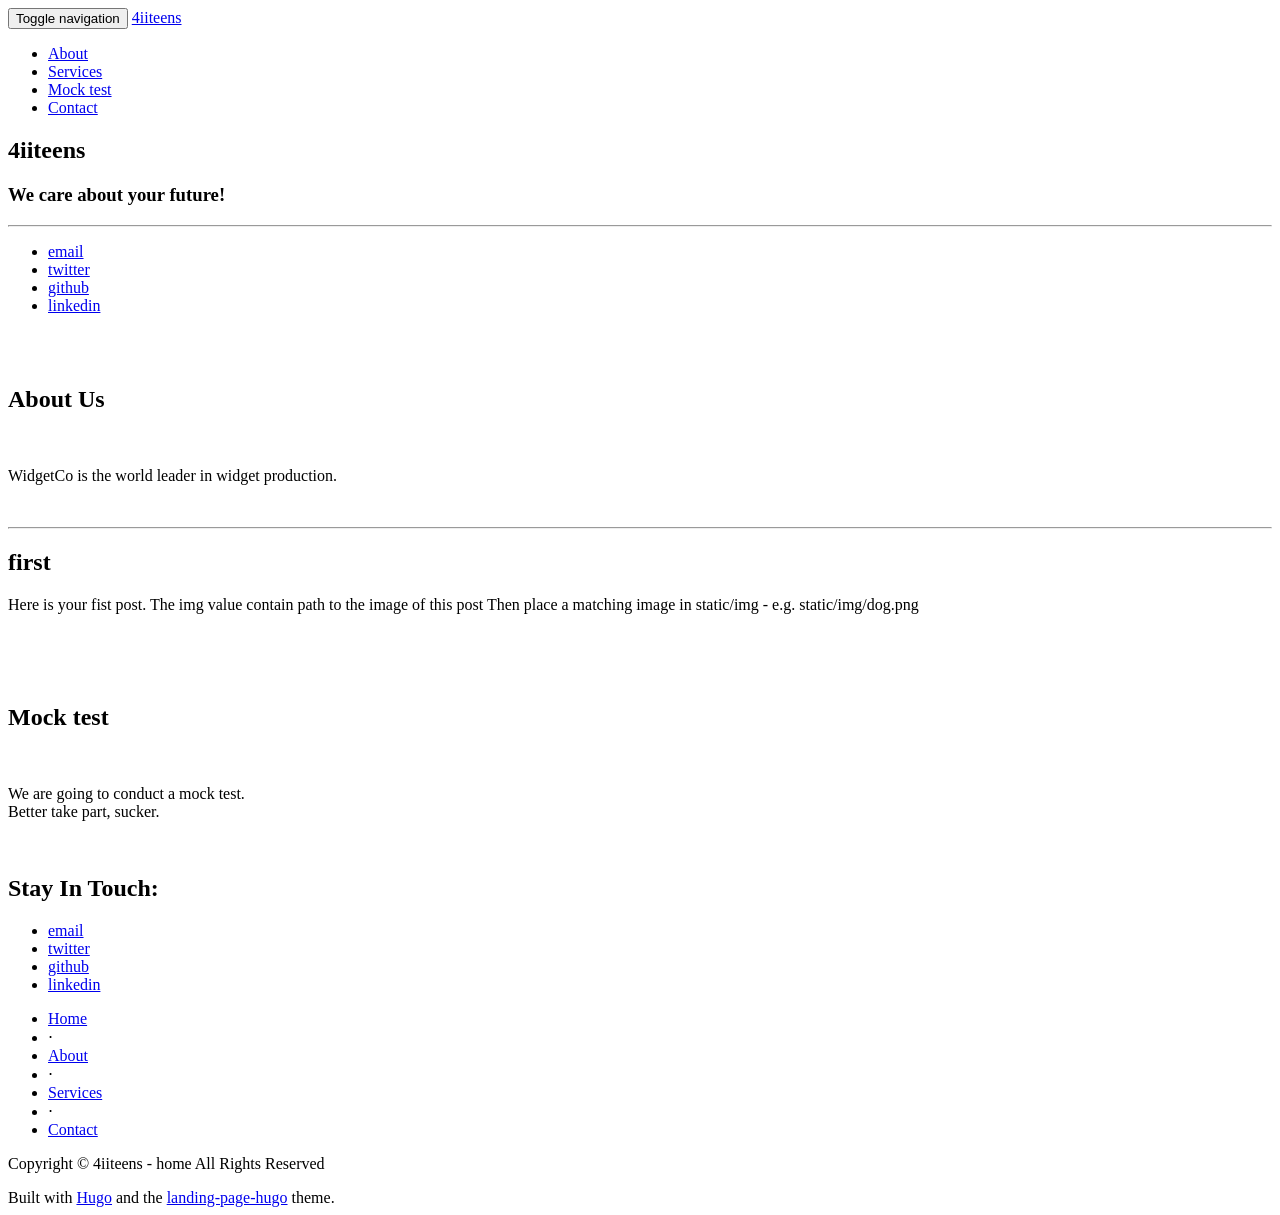
==== index.html @ ce8589b1 "first commit" ====
<!DOCTYPE html>
<html>
<head>
	<meta name="generator" content="Hugo 0.27.1" />

    <meta charset="utf-8">
    <meta http-equiv="X-UA-Compatible" content="IE=edge">
    <meta name="viewport" content="width=device-width, initial-scale=1">
    <meta name="description" content="">
    <meta name="author" content="">
    <base href="https://github.com/Substancia/4iiteens">
    <title>4iiteens - home</title>

    
    <link href="https://github.com/Substancia/4iiteens/css/bootstrap.min.css" rel="stylesheet">

    
    <link href="https://github.com/Substancia/4iiteens/css/landing-page.css" rel="stylesheet">

    
    <link rel="stylesheet" href="https://github.com/Substancia/4iiteens/css/pricing.css">
    
    
    
        <link rel="stylesheet" href="https://github.com/Substancia/4iiteenscss/local.css">
    

    
    <link href="https://github.com/Substancia/4iiteens/font-awesome-4.7.0/css/font-awesome.min.css" rel="stylesheet" type="text/css">
    <link href="//fonts.googleapis.com/css?family=Lato:300,400,700,300italic,400italic,700italic" rel="stylesheet" type="text/css">

    
    
    

</head>
<body>


<nav class="navbar navbar-default navbar-fixed-top" role="navigation">
    <div class="container">
        
        <div class="navbar-header page-scroll">
            <button type="button" class="navbar-toggle" data-toggle="collapse" data-target="#bs-example-navbar-collapse-1">
                <span class="sr-only">Toggle navigation</span>
                <span class="icon-bar"></span>
                <span class="icon-bar"></span>
                <span class="icon-bar"></span>
            </button>
            <a class="page-scroll navbar-brand" href="#intro">4iiteens</a>
        </div>
        
        <div class="collapse navbar-collapse" id="bs-example-navbar-collapse-1">
            <ul class="nav navbar-nav navbar-right">
                <li>
                    <a class="page-scroll" href="#about">About</a>
                </li>
                <li>
                    <a class="page-scroll" href="#services">Services</a>
                </li>
                
                
                    <li>
                        <a class="page-scroll" href="#event">Mock test</a>
                    </li>
                
                
                <li>
                    <a class="page-scroll" href="#contact">Contact</a>
                </li>
                
            </ul>
        </div>
        
    </div>
    
</nav>

<section id="intro">
	
	<div class="intro-header">

	    <div class="container">

		<div class="row">
		    <div class="col-lg-12">
			<div class="intro-message">
			    <h1>4iiteens</h1>
			    <h3>We care about your future!</h3>
			    <hr class="intro-divider">
			    
			    <ul class="list-inline intro-social-buttons">
				        
	<li>
		<a href="mailto:bushbama@whitehouse.gov" class="btn btn-default btn-lg">
			<i class="fa fa-envelope-o fa-fw"></i>
			<span class="network-name">email</span>
		</a>
	</li>

	<li>
		<a href="https://twitter.com/SBootstrap" class="btn btn-default btn-lg">
			<i class="fa fa-twitter fa-fw"></i>
			<span class="network-name">twitter</span>
		</a>
	</li>

	<li>
		<a href="https://github.com/IronSummitMedia/startbootstrap" class="btn btn-default btn-lg">
			<i class="fa fa-github fa-fw"></i>
			<span class="network-name">github</span>
		</a>
	</li>

	<li>
		<a href="http://linkedin.com/in/yourusername" class="btn btn-default btn-lg">
			<i class="fa fa-linkedin fa-fw"></i>
			<span class="network-name">linkedin</span>
		</a>
	</li>


			    </ul>
			    
			</div>
		    </div>
		</div>

	    </div>
	    

	</div>
	
</section>


<section id="about" class="container content-section text-center">

	<div class="row">
		<div class="col-lg-8 col-lg-offset-2">
			<br/>
			<br/>
			<h2>About Us</h2>
			<br/>
			<p>WidgetCo is the world leader in widget production.</p>

			<br/>
		</div>
	</div>

</section>

<section id="services">


 
    <div class="content-section-a">

        <div class="container">

            <div class="row">
                <div class="col-lg-5 col-sm-6">
                    <hr class="section-heading-spacer">
                    <div class="clearfix"></div>
                    <h2 class="section-heading">first</h2>
                    <p>Here is your fist post.
The img value contain path to the image of this post
Then place a matching image in static/img - e.g. static/img/dog.png</p>

                </div>
                
                <div class="col-lg-5 col-lg-offset-2 col-sm-6">
                    <img class="img-responsive" src="img/dog.png" alt="">
                </div>
                
            </div>

        </div>
        

    </div>
    
    




</section>

<section id="event" class="container content-section text-center">

	<div class="row">
		<div class="col-lg-8 col-lg-offset-2">
			<br/>
			<br/>
			<h2>Mock test</h2>
			<br/>
			<p>We are going to conduct a mock test.<br>
Better take part, sucker.</p>

			<br/>
		</div>
	</div>

</section>

<section id="pricing" class="container content-section text-center">
    
    </section>
    

<section id="contact">
<div class="contact">
	<div class="container">
		<div class="row">

			<div class="col-lg-6">
				<h2>Stay In Touch:</h2>
			</div>

			<div class="col-lg-6">
				<ul class="list-inline contact-social-buttons">
					
	<li>
		<a href="mailto:bushbama@whitehouse.gov" class="btn btn-default btn-lg">
			<i class="fa fa-envelope-o fa-fw"></i>
			<span class="network-name">email</span>
		</a>
	</li>

	<li>
		<a href="https://twitter.com/SBootstrap" class="btn btn-default btn-lg">
			<i class="fa fa-twitter fa-fw"></i>
			<span class="network-name">twitter</span>
		</a>
	</li>

	<li>
		<a href="https://github.com/IronSummitMedia/startbootstrap" class="btn btn-default btn-lg">
			<i class="fa fa-github fa-fw"></i>
			<span class="network-name">github</span>
		</a>
	</li>

	<li>
		<a href="http://linkedin.com/in/yourusername" class="btn btn-default btn-lg">
			<i class="fa fa-linkedin fa-fw"></i>
			<span class="network-name">linkedin</span>
		</a>
	</li>


				</ul>
			</div>

		</div>
	</div>
</div>
</section>



<footer>
    <div class="container">
        <div class="row">
            <div class="col-md-8">
                <ul class="list-inline">
                    <li>
                        <a class="page-scroll" href="#intro">Home</a>
                    </li>
                    <li class="footer-menu-divider">&sdot;</li>
                    <li>
                        <a class="page-scroll" href="#about">About</a>
                    </li>
                    <li class="footer-menu-divider">&sdot;</li>
                    <li>
                        <a class="page-scroll" href="#services">Services</a>
                    </li>
                    
                    
                    <li class="footer-menu-divider">&sdot;</li>
                    <li>
                        <a class="page-scroll" href="#contact">Contact</a>
                    </li>
                    
                </ul>
                <p class="copyright text-muted small">Copyright &copy; 4iiteens - home All Rights Reserved</p>
            </div>
            <div class="col-md-4">
		Built with <a href="http://gohugo.io">Hugo</a> and the
		<a href="https://github.com/crakjie/landing-page-hugo">landing-page-hugo</a>
		theme.
            </div>
        </div>
    </div>
</footer>

<script src="https://github.com/Substancia/4iiteens/js/jquery-1.11.0.js"></script>


<script src="https://github.com/Substancia/4iiteens/js/jquery.easing.min.js"></script>


<script src="https://github.com/Substancia/4iiteens/js/bootstrap.min.js"></script>


<script src="js/landing-page.js"></script>



</body>
</html>
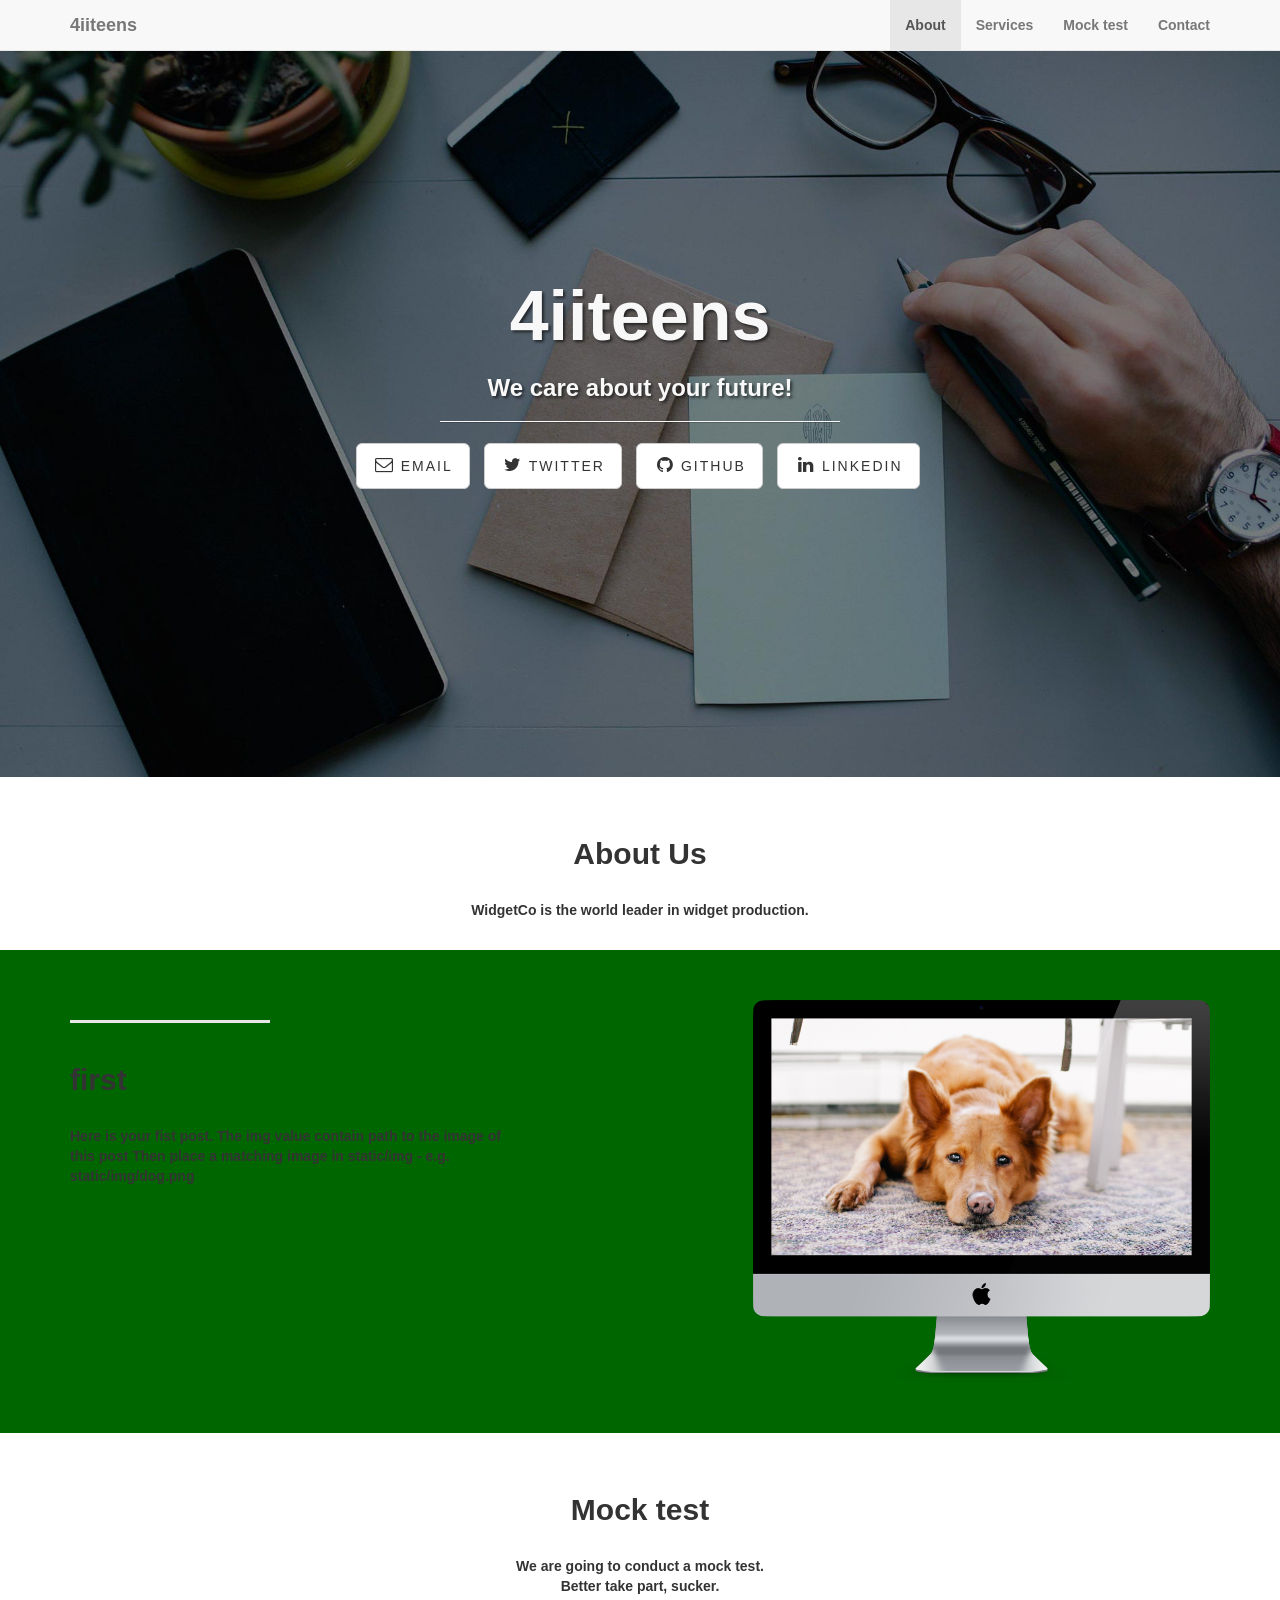
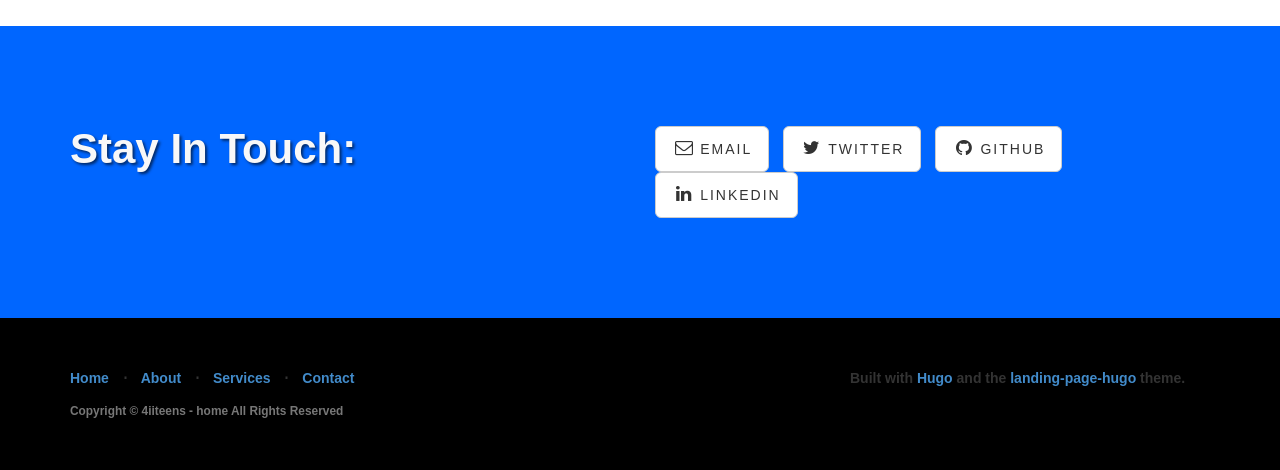
==== commit 45fe62c1: "first commit" ====
--- a/index.html
+++ b/index.html
@@ -8,25 +8,25 @@
     <meta name="viewport" content="width=device-width, initial-scale=1">
     <meta name="description" content="">
     <meta name="author" content="">
-    <base href="https://github.com/Substancia/4iiteens">
+    <base href="https://substancia.github.io/4iiteens/">
     <title>4iiteens - home</title>
 
     
-    <link href="https://github.com/Substancia/4iiteens/css/bootstrap.min.css" rel="stylesheet">
-
-    
-    <link href="https://github.com/Substancia/4iiteens/css/landing-page.css" rel="stylesheet">
-
-    
-    <link rel="stylesheet" href="https://github.com/Substancia/4iiteens/css/pricing.css">
-    
-    
-    
-        <link rel="stylesheet" href="https://github.com/Substancia/4iiteenscss/local.css">
-    
-
-    
-    <link href="https://github.com/Substancia/4iiteens/font-awesome-4.7.0/css/font-awesome.min.css" rel="stylesheet" type="text/css">
+    <link href="https://substancia.github.io/4iiteens/css/bootstrap.min.css" rel="stylesheet">
+
+    
+    <link href="https://substancia.github.io/4iiteens/css/landing-page.css" rel="stylesheet">
+
+    
+    <link rel="stylesheet" href="https://substancia.github.io/4iiteens/css/pricing.css">
+    
+    
+    
+        <link rel="stylesheet" href="https://substancia.github.io/4iiteens/css/local.css">
+    
+
+    
+    <link href="https://substancia.github.io/4iiteens/font-awesome-4.7.0/css/font-awesome.min.css" rel="stylesheet" type="text/css">
     <link href="//fonts.googleapis.com/css?family=Lato:300,400,700,300italic,400italic,700italic" rel="stylesheet" type="text/css">
 
     
@@ -295,13 +295,13 @@
     </div>
 </footer>
 
-<script src="https://github.com/Substancia/4iiteens/js/jquery-1.11.0.js"></script>
-
-
-<script src="https://github.com/Substancia/4iiteens/js/jquery.easing.min.js"></script>
-
-
-<script src="https://github.com/Substancia/4iiteens/js/bootstrap.min.js"></script>
+<script src="https://substancia.github.io/4iiteens/js/jquery-1.11.0.js"></script>
+
+
+<script src="https://substancia.github.io/4iiteens/js/jquery.easing.min.js"></script>
+
+
+<script src="https://substancia.github.io/4iiteens/js/bootstrap.min.js"></script>
 
 
 <script src="js/landing-page.js"></script>
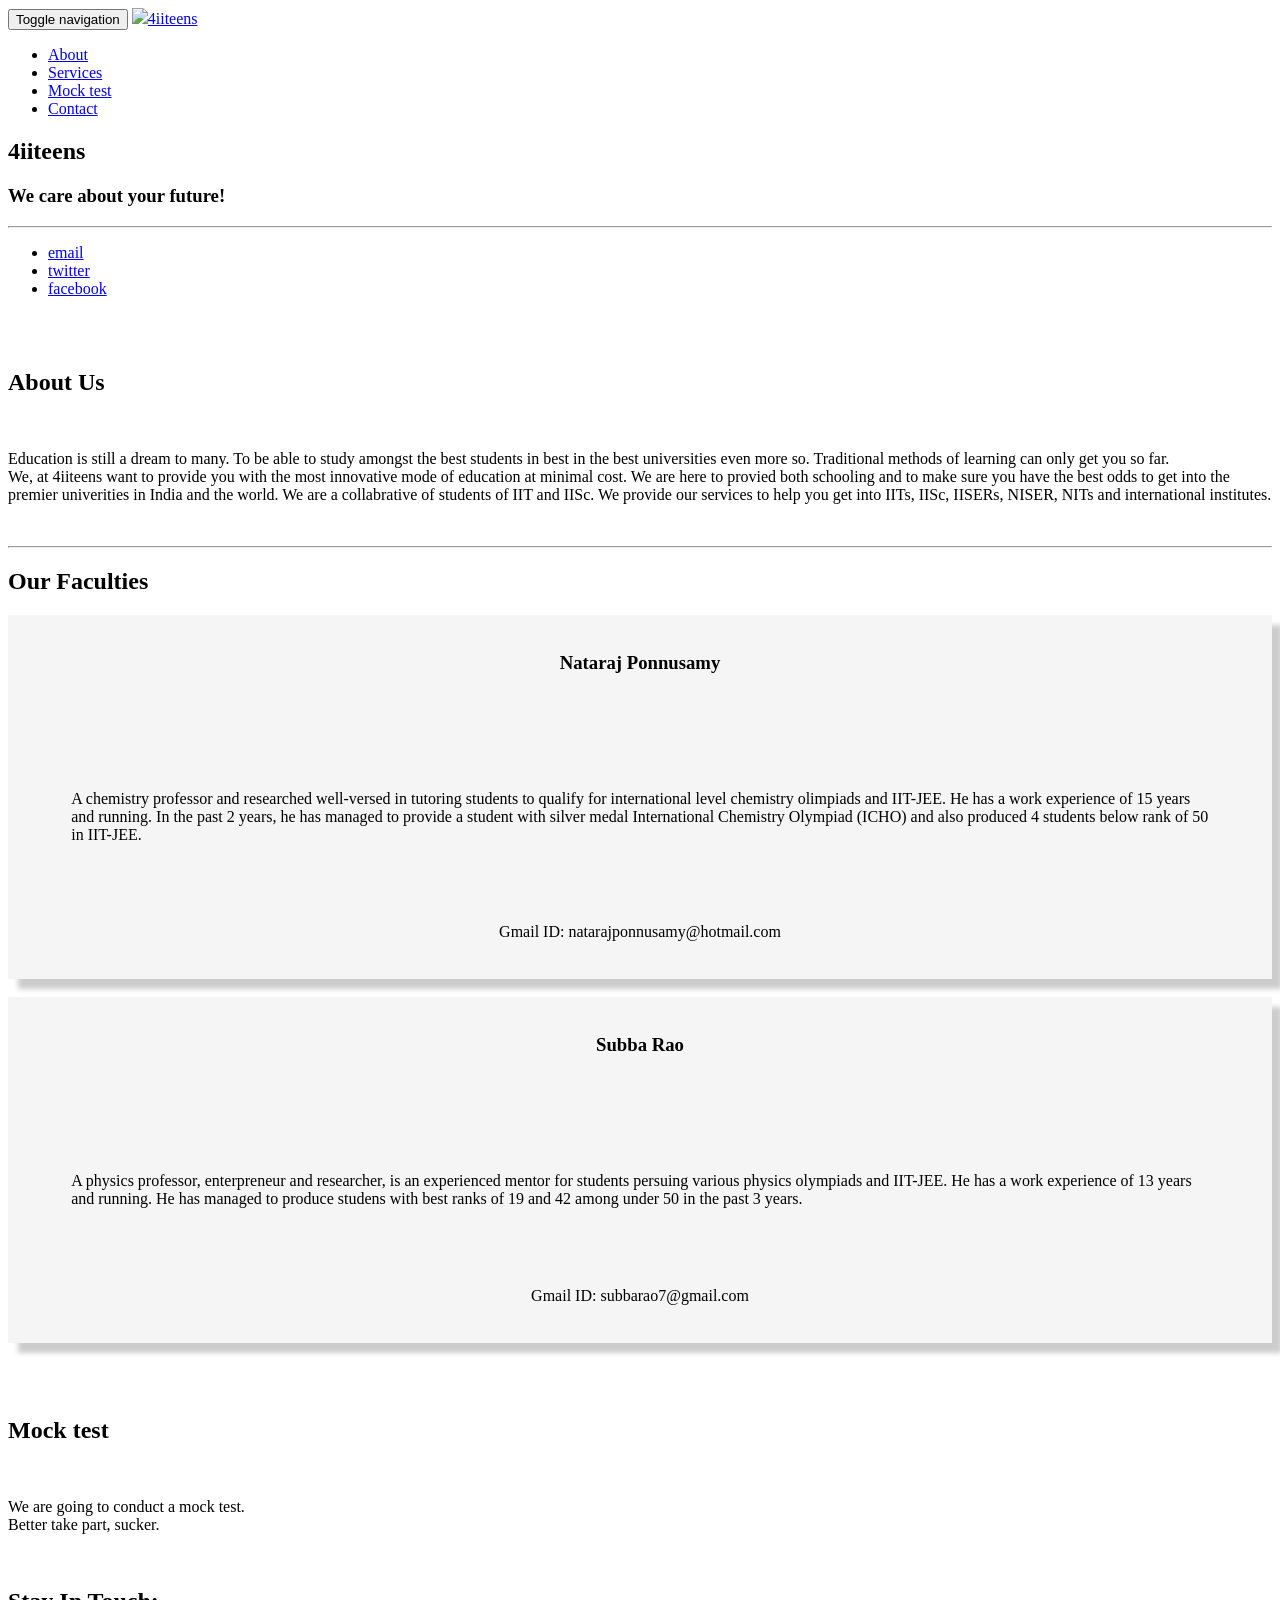
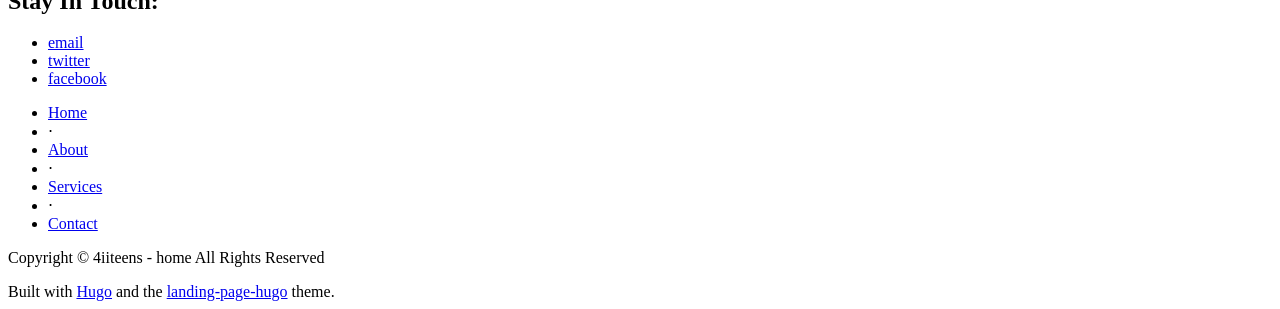
==== commit 73a5e240: "intermediate commit" ====
--- a/index.html
+++ b/index.html
@@ -8,25 +8,26 @@
     <meta name="viewport" content="width=device-width, initial-scale=1">
     <meta name="description" content="">
     <meta name="author" content="">
-    <base href="https://substancia.github.io/4iiteens/">
+    <base href="http://yourdomain.com">
+    <link rel="shortcut icon" type="image/x-icon" href="http://yourdomain.com/img/Logo.png" />
     <title>4iiteens - home</title>
 
     
-    <link href="https://substancia.github.io/4iiteens/css/bootstrap.min.css" rel="stylesheet">
-
-    
-    <link href="https://substancia.github.io/4iiteens/css/landing-page.css" rel="stylesheet">
-
-    
-    <link rel="stylesheet" href="https://substancia.github.io/4iiteens/css/pricing.css">
-    
-    
-    
-        <link rel="stylesheet" href="https://substancia.github.io/4iiteens/css/local.css">
-    
-
-    
-    <link href="https://substancia.github.io/4iiteens/font-awesome-4.7.0/css/font-awesome.min.css" rel="stylesheet" type="text/css">
+    <link href="http://yourdomain.com/css/bootstrap.min.css" rel="stylesheet">
+
+    
+    <link href="http://yourdomain.com/css/landing-page.css" rel="stylesheet">
+
+    
+    <link rel="stylesheet" href="http://yourdomain.com/css/pricing.css">
+    
+    
+    
+        <link rel="stylesheet" href="http://yourdomain.comcss/local.css">
+    
+
+    
+    <link href="http://yourdomain.com/font-awesome-4.7.0/css/font-awesome.min.css" rel="stylesheet" type="text/css">
     <link href="//fonts.googleapis.com/css?family=Lato:300,400,700,300italic,400italic,700italic" rel="stylesheet" type="text/css">
 
     
@@ -47,7 +48,7 @@
                 <span class="icon-bar"></span>
                 <span class="icon-bar"></span>
             </button>
-            <a class="page-scroll navbar-brand" href="#intro">4iiteens</a>
+            <a class="page-scroll navbar-brand" href="#intro"><img src="http://yourdomain.com/img/Logo.png" height="30px">4iiteens</a>
         </div>
         
         <div class="collapse navbar-collapse" id="bs-example-navbar-collapse-1">
@@ -106,16 +107,9 @@
 	</li>
 
 	<li>
-		<a href="https://github.com/IronSummitMedia/startbootstrap" class="btn btn-default btn-lg">
-			<i class="fa fa-github fa-fw"></i>
-			<span class="network-name">github</span>
-		</a>
-	</li>
-
-	<li>
-		<a href="http://linkedin.com/in/yourusername" class="btn btn-default btn-lg">
-			<i class="fa fa-linkedin fa-fw"></i>
-			<span class="network-name">linkedin</span>
+		<a href="https://facebook.com/IronSummitMedia/startbootstrap" class="btn btn-default btn-lg">
+			<i class="fa fa-facebook fa-fw"></i>
+			<span class="network-name">facebook</span>
 		</a>
 	</li>
 
@@ -142,7 +136,12 @@
 			<br/>
 			<h2>About Us</h2>
 			<br/>
-			<p>WidgetCo is the world leader in widget production.</p>
+			<p>Education is still a dream to many. To be able to study amongst the best students in best in the
+best universities even more so. Traditional methods of learning can only get you so far.<br>
+We, at 4iiteens want to provide you with the most innovative mode of education at minimal cost.
+We are here to provied both schooling and to make sure you have the best odds to get into the
+premier univerities in India and the world. We are a collabrative of students of IIT and IISc. We
+provide our services to help you get into IITs, IISc, IISERs, NISER, NITs and international institutes.</p>
 
 			<br/>
 		</div>
@@ -152,27 +151,74 @@
 
 <section id="services">
 
-
- 
+<style>
+
+.card {
+    background-color: #f5f5f5;
+    box-shadow: 10px 10px 5px 0 rgba(0,0,0,0.2);
+    transition: 0.3s;
+    padding-top: 18px;
+    padding-bottom: 20px;
+}
+
+.card:hover {
+    box-shadow: 0 8px 16px 0 rgba(0,0,0,0.2);
+}
+
+</style>
+
+
     <div class="content-section-a">
 
-        <div class="container">
+        <div class="container" style="grid-auto-rows: 1fr;">
 
             <div class="row">
-                <div class="col-lg-5 col-sm-6">
                     <hr class="section-heading-spacer">
                     <div class="clearfix"></div>
-                    <h2 class="section-heading">first</h2>
-                    <p>Here is your fist post.
-The img value contain path to the image of this post
-Then place a matching image in static/img - e.g. static/img/dog.png</p>
+
+                    <h2 class="section-heading">Our Faculties</h2>
+    
+
+                <div class="col-sm-6">
+
+                    <center>
+                    <div class="card">
+                        <h3>Nataraj Ponnusamy</h3><br>
+                        <div style="text-align: left; padding: 5%;"><p>A chemistry professor and researched well-versed in tutoring students to qualify for international level chemistry olimpiads and IIT-JEE. He has a work experience of 15 years and running. In the past 2 years, he has managed to provide a student with silver medal International Chemistry Olympiad (ICHO) and also produced 4 students below rank of 50 in IIT-JEE.</p>
+</div>
+                        Gmail ID: natarajponnusamy@hotmail.com<br><br>
+                        <i class="fa fa-facebook" aria-hidden="true" style="font-size: 20px"></i>
+                        <i class="fa fa-twitter" aria-hidden="true" style="font-size: 20px"></i>
+                        <i class="fa fa-instagram" aria-hidden="true" style="font-size: 20px"></i>
+                    </div>
+                    </center>
 
                 </div>
-                
-                <div class="col-lg-5 col-lg-offset-2 col-sm-6">
-                    <img class="img-responsive" src="img/dog.png" alt="">
+                <br>
+
+    
+
+                <div class="col-sm-6">
+
+                    <center>
+                    <div class="card">
+                        <h3>Subba Rao</h3><br>
+                        <div style="text-align: left; padding: 5%;"><p>A physics professor, enterpreneur and researcher, is an experienced mentor for students persuing various physics olympiads and IIT-JEE. He has a work experience of 13 years and running. He has managed to produce studens with best ranks of 19 and 42 among under 50 in the past 3 years.</p>
+</div>
+                        Gmail ID: subbarao7@gmail.com<br><br>
+                        <i class="fa fa-facebook" aria-hidden="true" style="font-size: 20px"></i>
+                        <i class="fa fa-twitter" aria-hidden="true" style="font-size: 20px"></i>
+                        <i class="fa fa-instagram" aria-hidden="true" style="font-size: 20px"></i>
+                    </div>
+                    </center>
+
                 </div>
-                
+                <br>
+
+    
+
+
+
             </div>
 
         </div>
@@ -180,10 +226,6 @@
 
     </div>
     
-    
-
-
-
 
 </section>
 
@@ -236,16 +278,9 @@
 	</li>
 
 	<li>
-		<a href="https://github.com/IronSummitMedia/startbootstrap" class="btn btn-default btn-lg">
-			<i class="fa fa-github fa-fw"></i>
-			<span class="network-name">github</span>
-		</a>
-	</li>
-
-	<li>
-		<a href="http://linkedin.com/in/yourusername" class="btn btn-default btn-lg">
-			<i class="fa fa-linkedin fa-fw"></i>
-			<span class="network-name">linkedin</span>
+		<a href="https://facebook.com/IronSummitMedia/startbootstrap" class="btn btn-default btn-lg">
+			<i class="fa fa-facebook fa-fw"></i>
+			<span class="network-name">facebook</span>
 		</a>
 	</li>
 
@@ -295,13 +330,13 @@
     </div>
 </footer>
 
-<script src="https://substancia.github.io/4iiteens/js/jquery-1.11.0.js"></script>
-
-
-<script src="https://substancia.github.io/4iiteens/js/jquery.easing.min.js"></script>
-
-
-<script src="https://substancia.github.io/4iiteens/js/bootstrap.min.js"></script>
+<script src="http://yourdomain.com/js/jquery-1.11.0.js"></script>
+
+
+<script src="http://yourdomain.com/js/jquery.easing.min.js"></script>
+
+
+<script src="http://yourdomain.com/js/bootstrap.min.js"></script>
 
 
 <script src="js/landing-page.js"></script>
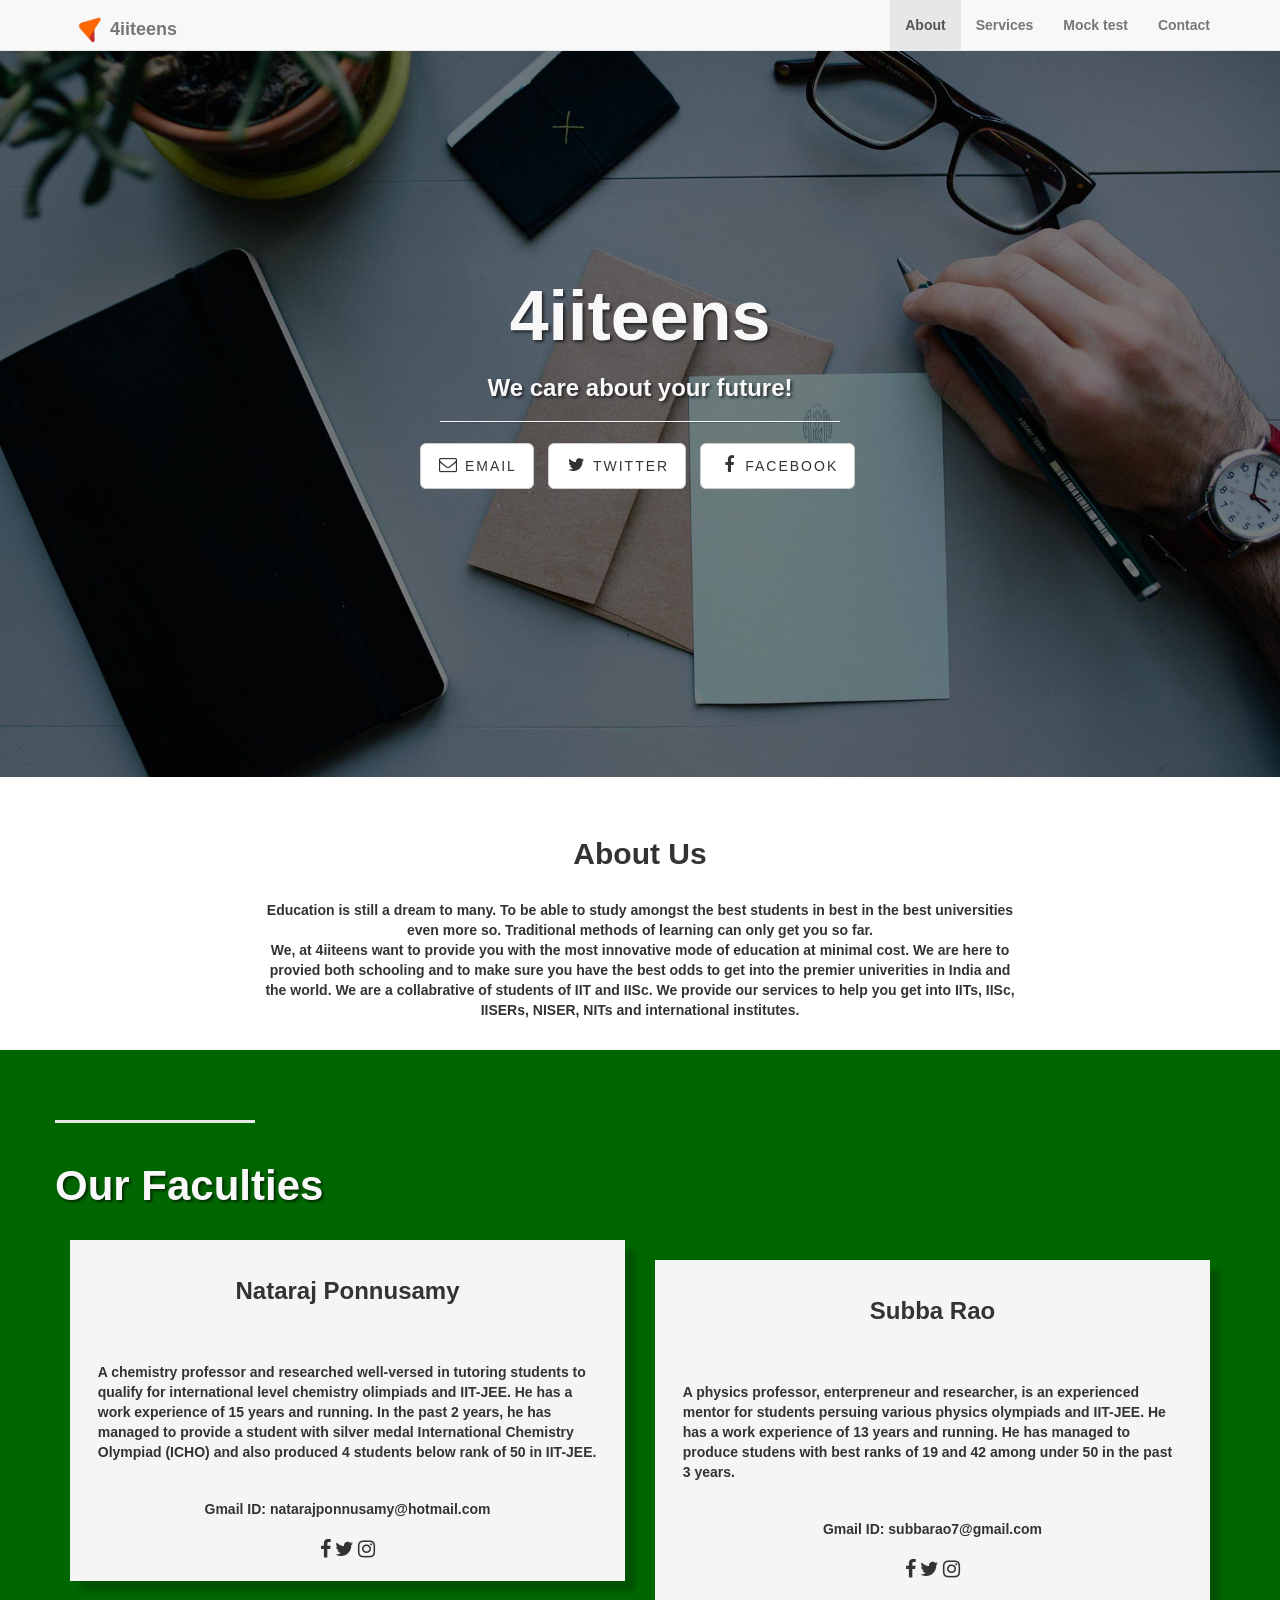
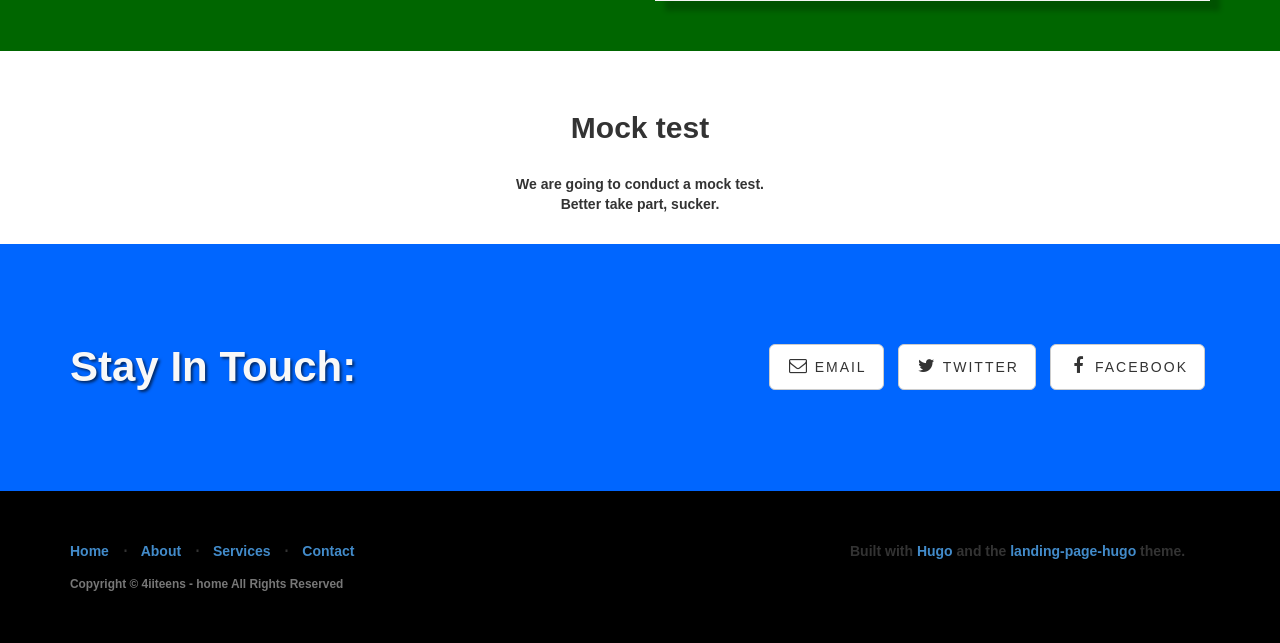
==== commit c218b452: "intermediate commit" ====
--- a/index.html
+++ b/index.html
@@ -8,26 +8,26 @@
     <meta name="viewport" content="width=device-width, initial-scale=1">
     <meta name="description" content="">
     <meta name="author" content="">
-    <base href="http://yourdomain.com">
-    <link rel="shortcut icon" type="image/x-icon" href="http://yourdomain.com/img/Logo.png" />
+    <base href="http://substancia.github.io/4iiteens">
+    <link rel="shortcut icon" type="image/x-icon" href="http://substancia.github.io/4iiteens/img/Logo.png" />
     <title>4iiteens - home</title>
 
     
-    <link href="http://yourdomain.com/css/bootstrap.min.css" rel="stylesheet">
-
-    
-    <link href="http://yourdomain.com/css/landing-page.css" rel="stylesheet">
-
-    
-    <link rel="stylesheet" href="http://yourdomain.com/css/pricing.css">
-    
-    
-    
-        <link rel="stylesheet" href="http://yourdomain.comcss/local.css">
-    
-
-    
-    <link href="http://yourdomain.com/font-awesome-4.7.0/css/font-awesome.min.css" rel="stylesheet" type="text/css">
+    <link href="http://substancia.github.io/4iiteens/css/bootstrap.min.css" rel="stylesheet">
+
+    
+    <link href="http://substancia.github.io/4iiteens/css/landing-page.css" rel="stylesheet">
+
+    
+    <link rel="stylesheet" href="http://substancia.github.io/4iiteens/css/pricing.css">
+    
+    
+    
+        <link rel="stylesheet" href="http://substancia.github.io/4iiteenscss/local.css">
+    
+
+    
+    <link href="http://substancia.github.io/4iiteens/font-awesome-4.7.0/css/font-awesome.min.css" rel="stylesheet" type="text/css">
     <link href="//fonts.googleapis.com/css?family=Lato:300,400,700,300italic,400italic,700italic" rel="stylesheet" type="text/css">
 
     
@@ -48,7 +48,7 @@
                 <span class="icon-bar"></span>
                 <span class="icon-bar"></span>
             </button>
-            <a class="page-scroll navbar-brand" href="#intro"><img src="http://yourdomain.com/img/Logo.png" height="30px">4iiteens</a>
+            <a class="page-scroll navbar-brand" href="#intro"><img src="http://substancia.github.io/4iiteens/img/Logo.png" height="30px">4iiteens</a>
         </div>
         
         <div class="collapse navbar-collapse" id="bs-example-navbar-collapse-1">
@@ -330,13 +330,13 @@
     </div>
 </footer>
 
-<script src="http://yourdomain.com/js/jquery-1.11.0.js"></script>
-
-
-<script src="http://yourdomain.com/js/jquery.easing.min.js"></script>
-
-
-<script src="http://yourdomain.com/js/bootstrap.min.js"></script>
+<script src="http://substancia.github.io/4iiteens/js/jquery-1.11.0.js"></script>
+
+
+<script src="http://substancia.github.io/4iiteens/js/jquery.easing.min.js"></script>
+
+
+<script src="http://substancia.github.io/4iiteens/js/bootstrap.min.js"></script>
 
 
 <script src="js/landing-page.js"></script>
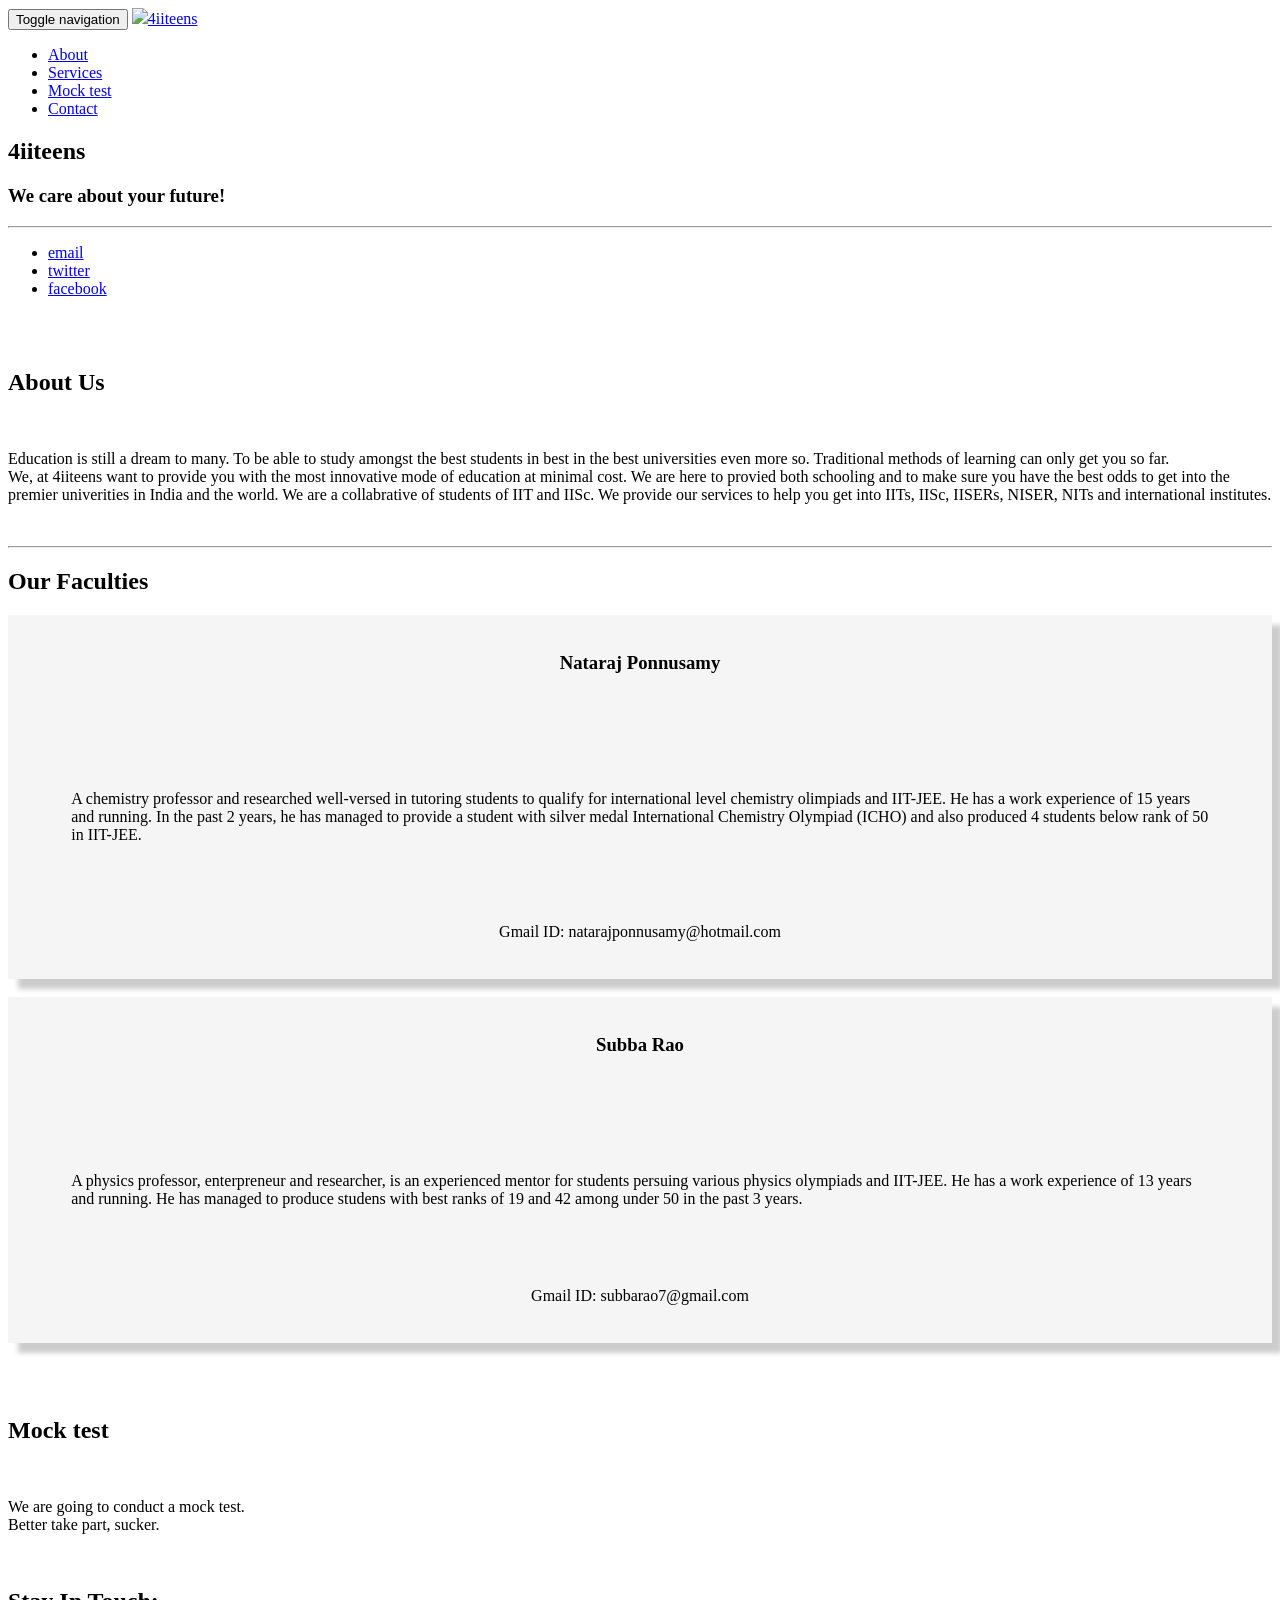
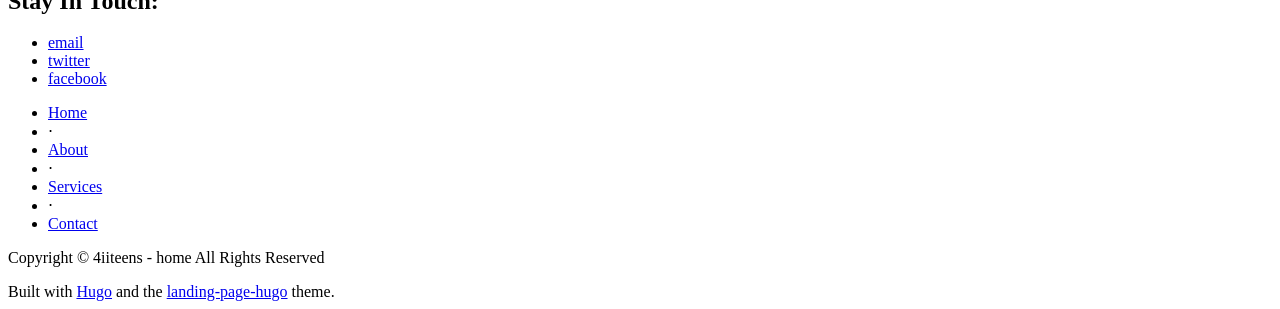
==== commit 8beea4b5: "intermediate commit" ====
--- a/index.html
+++ b/index.html
@@ -8,26 +8,26 @@
     <meta name="viewport" content="width=device-width, initial-scale=1">
     <meta name="description" content="">
     <meta name="author" content="">
-    <base href="http://substancia.github.io/4iiteens">
-    <link rel="shortcut icon" type="image/x-icon" href="http://substancia.github.io/4iiteens/img/Logo.png" />
+    <base href="https://github.com/Substancia/4iiteens">
+    <link rel="shortcut icon" type="image/x-icon" href="https://github.com/Substancia/4iiteens/img/Logo.png" />
     <title>4iiteens - home</title>
 
     
-    <link href="http://substancia.github.io/4iiteens/css/bootstrap.min.css" rel="stylesheet">
-
-    
-    <link href="http://substancia.github.io/4iiteens/css/landing-page.css" rel="stylesheet">
-
-    
-    <link rel="stylesheet" href="http://substancia.github.io/4iiteens/css/pricing.css">
-    
-    
-    
-        <link rel="stylesheet" href="http://substancia.github.io/4iiteenscss/local.css">
-    
-
-    
-    <link href="http://substancia.github.io/4iiteens/font-awesome-4.7.0/css/font-awesome.min.css" rel="stylesheet" type="text/css">
+    <link href="https://github.com/Substancia/4iiteens/css/bootstrap.min.css" rel="stylesheet">
+
+    
+    <link href="https://github.com/Substancia/4iiteens/css/landing-page.css" rel="stylesheet">
+
+    
+    <link rel="stylesheet" href="https://github.com/Substancia/4iiteens/css/pricing.css">
+    
+    
+    
+        <link rel="stylesheet" href="https://github.com/Substancia/4iiteenscss/local.css">
+    
+
+    
+    <link href="https://github.com/Substancia/4iiteens/font-awesome-4.7.0/css/font-awesome.min.css" rel="stylesheet" type="text/css">
     <link href="//fonts.googleapis.com/css?family=Lato:300,400,700,300italic,400italic,700italic" rel="stylesheet" type="text/css">
 
     
@@ -48,7 +48,7 @@
                 <span class="icon-bar"></span>
                 <span class="icon-bar"></span>
             </button>
-            <a class="page-scroll navbar-brand" href="#intro"><img src="http://substancia.github.io/4iiteens/img/Logo.png" height="30px">4iiteens</a>
+            <a class="page-scroll navbar-brand" href="#intro"><img src="https://github.com/Substancia/4iiteens/img/Logo.png" height="30px">4iiteens</a>
         </div>
         
         <div class="collapse navbar-collapse" id="bs-example-navbar-collapse-1">
@@ -330,13 +330,13 @@
     </div>
 </footer>
 
-<script src="http://substancia.github.io/4iiteens/js/jquery-1.11.0.js"></script>
-
-
-<script src="http://substancia.github.io/4iiteens/js/jquery.easing.min.js"></script>
-
-
-<script src="http://substancia.github.io/4iiteens/js/bootstrap.min.js"></script>
+<script src="https://github.com/Substancia/4iiteens/js/jquery-1.11.0.js"></script>
+
+
+<script src="https://github.com/Substancia/4iiteens/js/jquery.easing.min.js"></script>
+
+
+<script src="https://github.com/Substancia/4iiteens/js/bootstrap.min.js"></script>
 
 
 <script src="js/landing-page.js"></script>
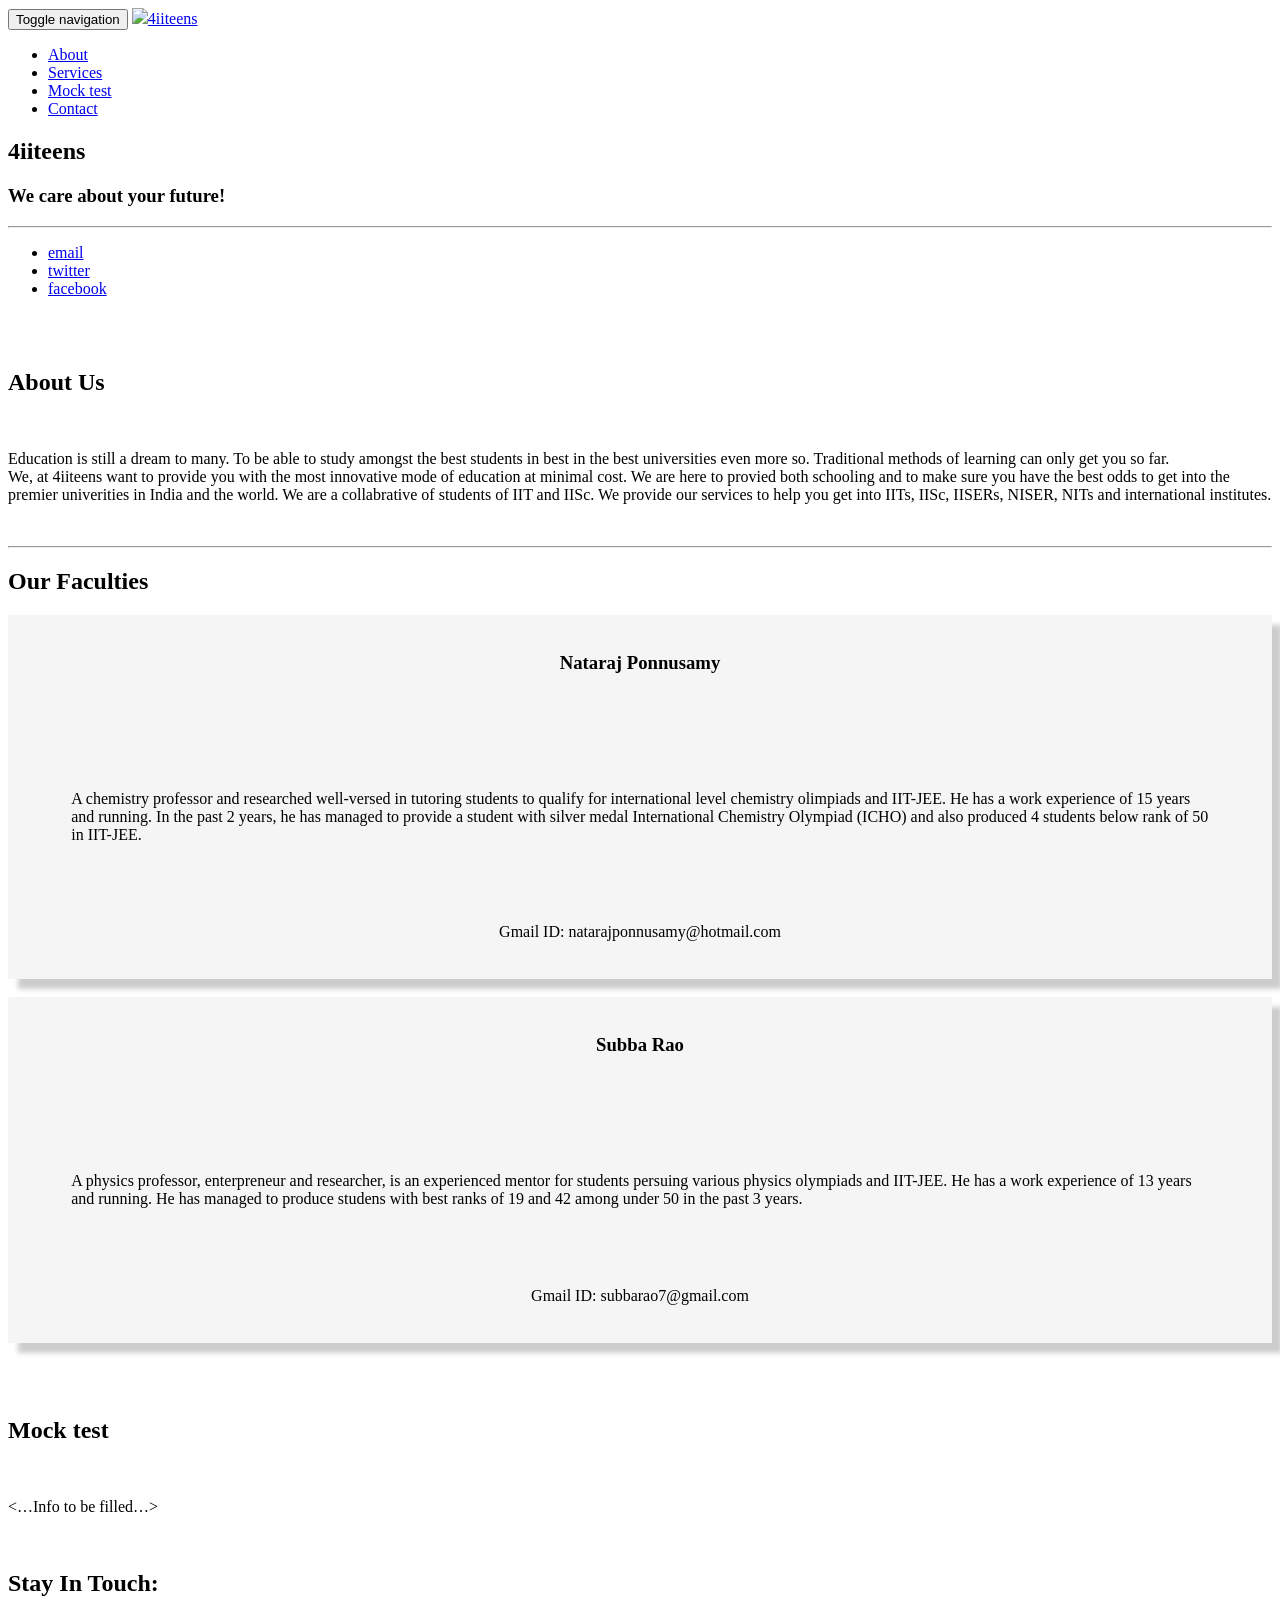
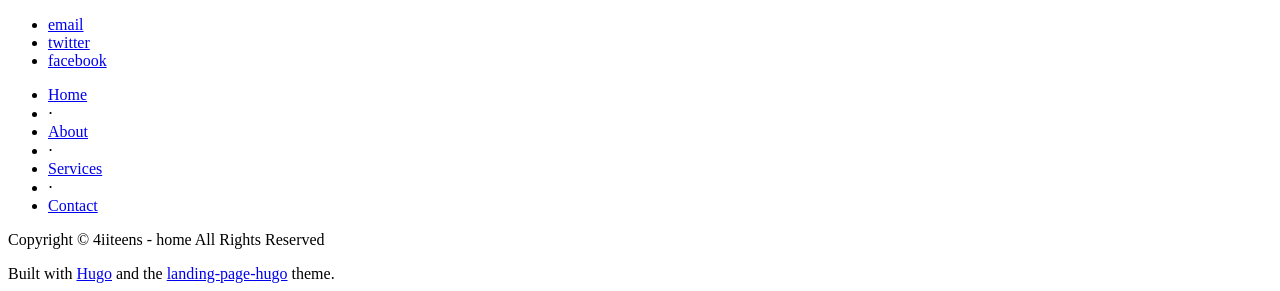
==== commit 811d4073: "intermediate commit" ====
--- a/index.html
+++ b/index.html
@@ -8,26 +8,26 @@
     <meta name="viewport" content="width=device-width, initial-scale=1">
     <meta name="description" content="">
     <meta name="author" content="">
-    <base href="https://github.com/Substancia/4iiteens">
-    <link rel="shortcut icon" type="image/x-icon" href="https://github.com/Substancia/4iiteens/img/Logo.png" />
+    <base href="https://hugolaunch.github.io">
+    <link rel="shortcut icon" type="image/x-icon" href="https://hugolaunch.github.io/img/Logo.png" />
     <title>4iiteens - home</title>
 
     
-    <link href="https://github.com/Substancia/4iiteens/css/bootstrap.min.css" rel="stylesheet">
-
-    
-    <link href="https://github.com/Substancia/4iiteens/css/landing-page.css" rel="stylesheet">
-
-    
-    <link rel="stylesheet" href="https://github.com/Substancia/4iiteens/css/pricing.css">
-    
-    
-    
-        <link rel="stylesheet" href="https://github.com/Substancia/4iiteenscss/local.css">
-    
-
-    
-    <link href="https://github.com/Substancia/4iiteens/font-awesome-4.7.0/css/font-awesome.min.css" rel="stylesheet" type="text/css">
+    <link href="https://hugolaunch.github.io/css/bootstrap.min.css" rel="stylesheet">
+
+    
+    <link href="https://hugolaunch.github.io/css/landing-page.css" rel="stylesheet">
+
+    
+    <link rel="stylesheet" href="https://hugolaunch.github.io/css/pricing.css">
+    
+    
+    
+        <link rel="stylesheet" href="https://hugolaunch.github.iocss/local.css">
+    
+
+    
+    <link href="https://hugolaunch.github.io/font-awesome-4.7.0/css/font-awesome.min.css" rel="stylesheet" type="text/css">
     <link href="//fonts.googleapis.com/css?family=Lato:300,400,700,300italic,400italic,700italic" rel="stylesheet" type="text/css">
 
     
@@ -48,7 +48,7 @@
                 <span class="icon-bar"></span>
                 <span class="icon-bar"></span>
             </button>
-            <a class="page-scroll navbar-brand" href="#intro"><img src="https://github.com/Substancia/4iiteens/img/Logo.png" height="30px">4iiteens</a>
+            <a class="page-scroll navbar-brand" href="#intro"><img src="https://hugolaunch.github.io/img/Logo.png" height="30px">4iiteens</a>
         </div>
         
         <div class="collapse navbar-collapse" id="bs-example-navbar-collapse-1">
@@ -237,8 +237,7 @@
 			<br/>
 			<h2>Mock test</h2>
 			<br/>
-			<p>We are going to conduct a mock test.<br>
-Better take part, sucker.</p>
+			<p>&lt;&hellip;Info to be filled&hellip;&gt;</p>
 
 			<br/>
 		</div>
@@ -330,13 +329,13 @@
     </div>
 </footer>
 
-<script src="https://github.com/Substancia/4iiteens/js/jquery-1.11.0.js"></script>
-
-
-<script src="https://github.com/Substancia/4iiteens/js/jquery.easing.min.js"></script>
-
-
-<script src="https://github.com/Substancia/4iiteens/js/bootstrap.min.js"></script>
+<script src="https://hugolaunch.github.io/js/jquery-1.11.0.js"></script>
+
+
+<script src="https://hugolaunch.github.io/js/jquery.easing.min.js"></script>
+
+
+<script src="https://hugolaunch.github.io/js/bootstrap.min.js"></script>
 
 
 <script src="js/landing-page.js"></script>
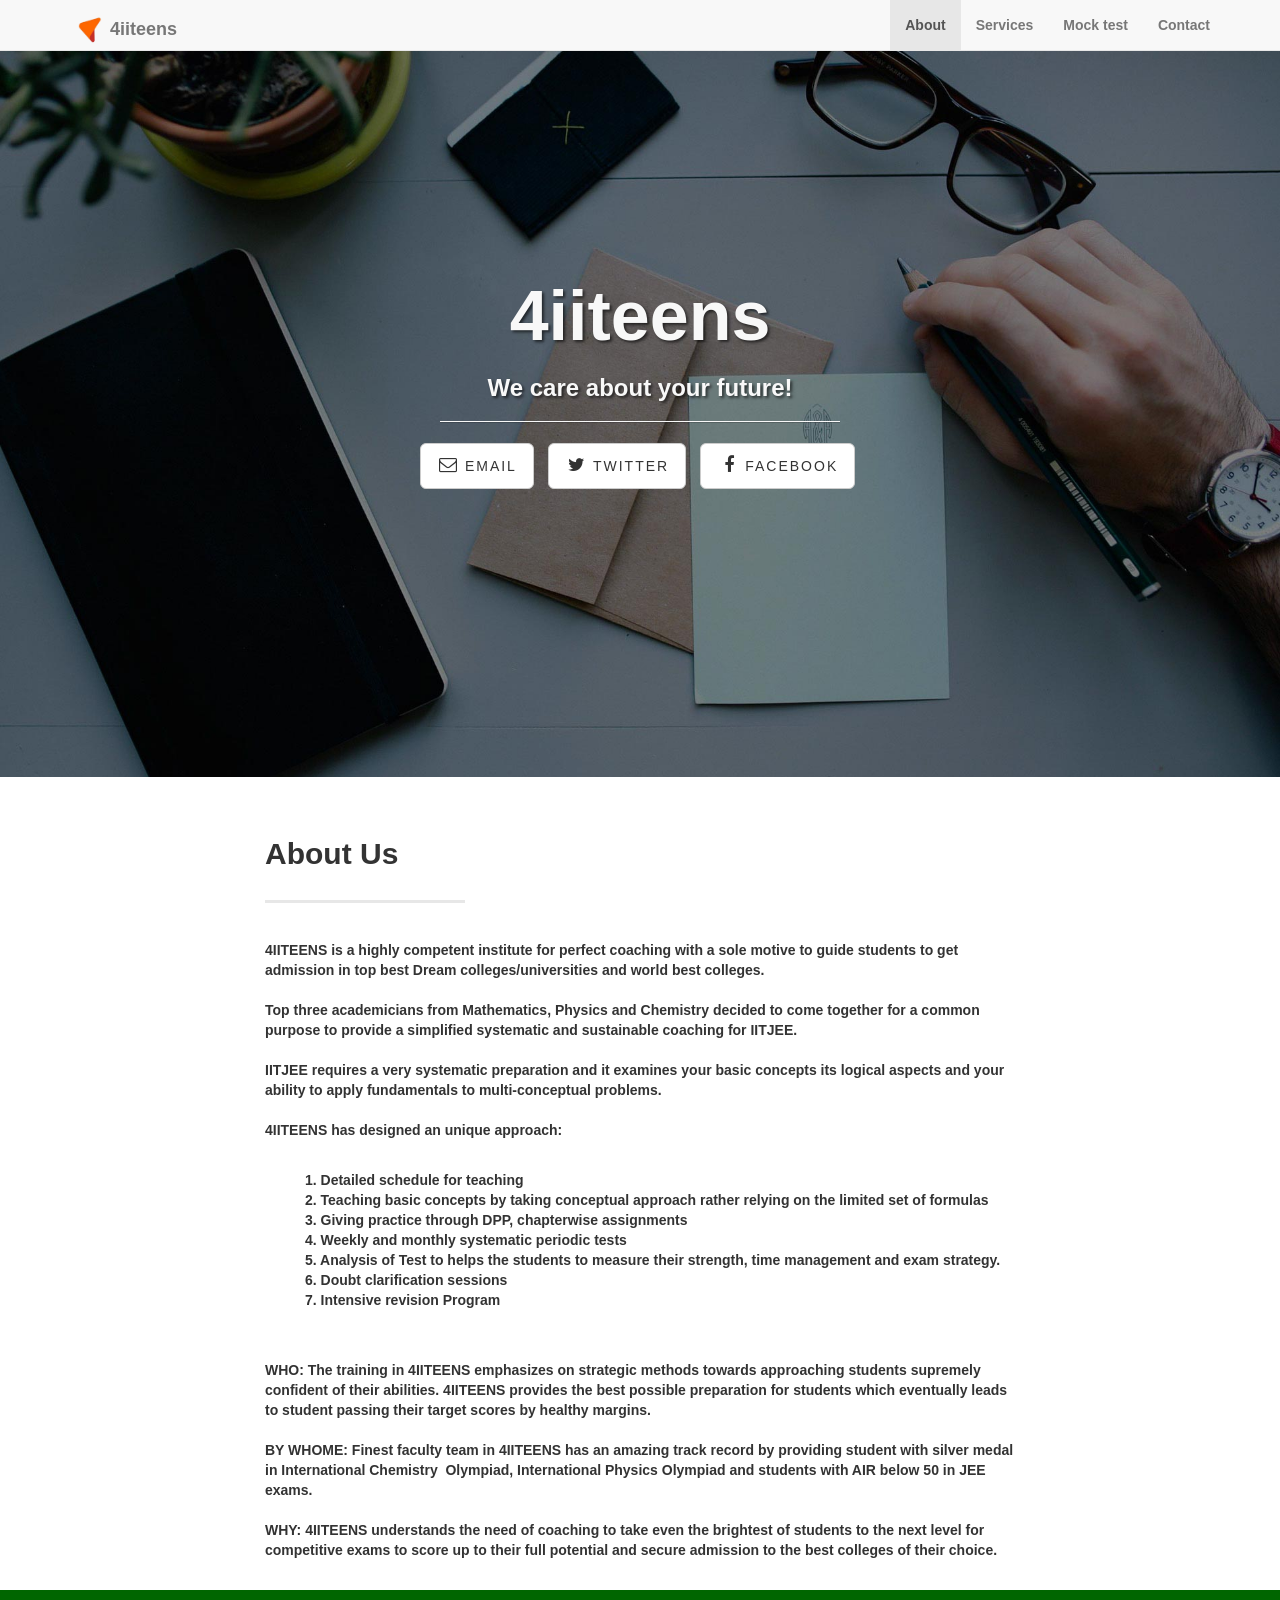
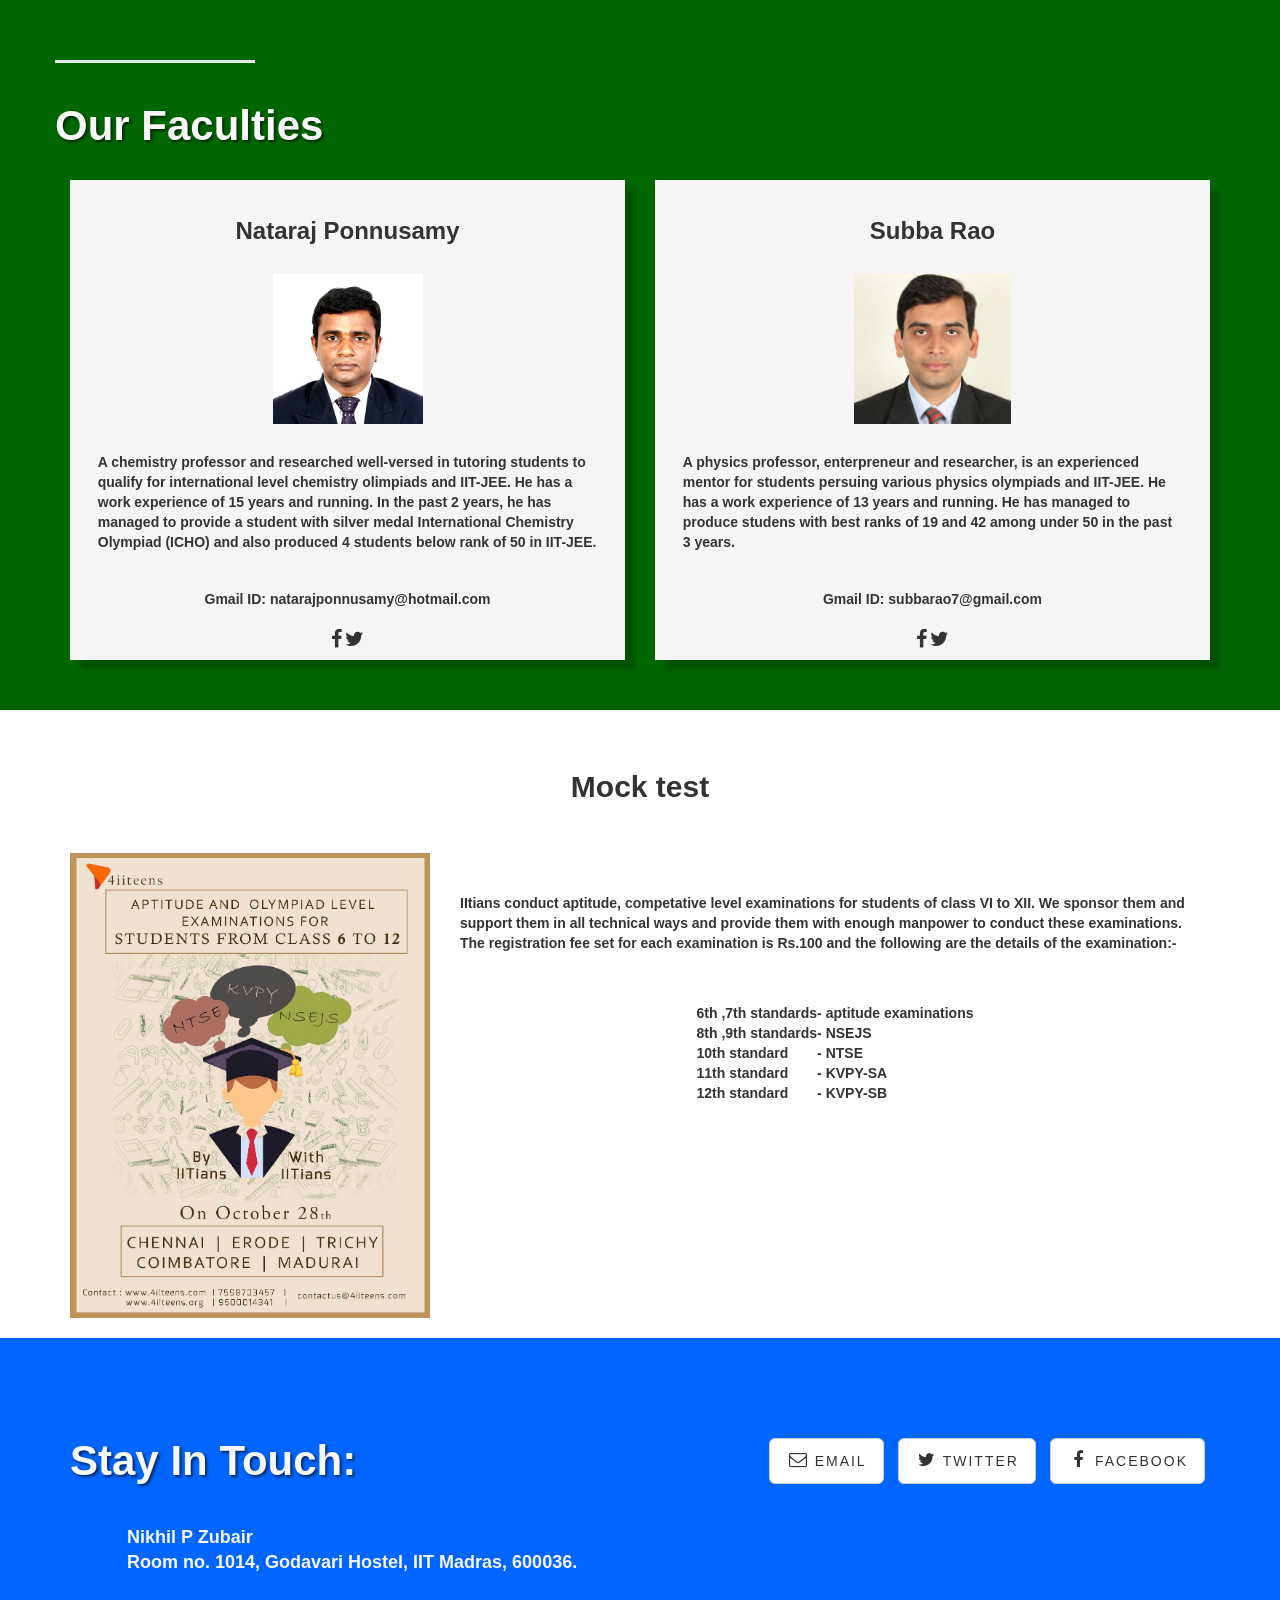
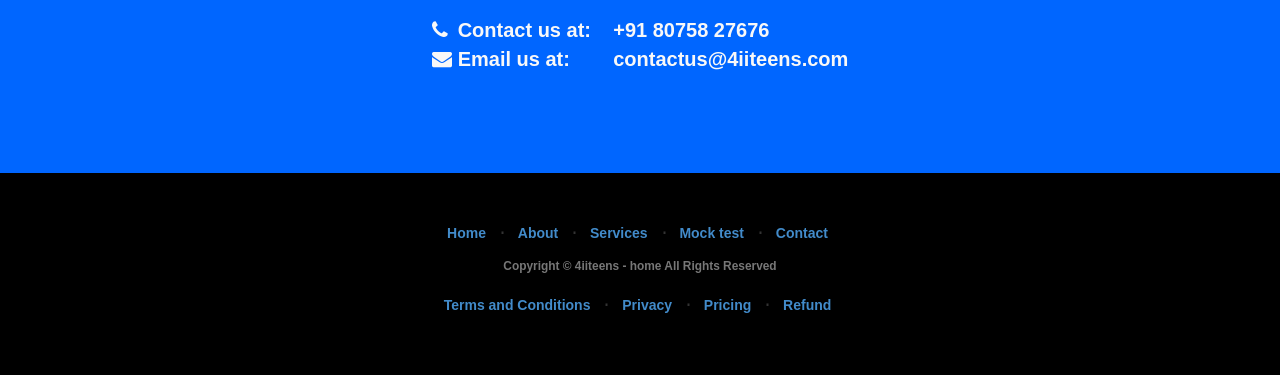
==== commit 5cffa0dd: "testing" ====
--- a/index.html
+++ b/index.html
@@ -8,26 +8,26 @@
     <meta name="viewport" content="width=device-width, initial-scale=1">
     <meta name="description" content="">
     <meta name="author" content="">
-    <base href="https://hugolaunch.github.io">
-    <link rel="shortcut icon" type="image/x-icon" href="https://hugolaunch.github.io/img/Logo.png" />
+    <base href="">
+    <link rel="shortcut icon" type="image/x-icon" href="/img/Logo.png" />
     <title>4iiteens - home</title>
 
     
-    <link href="https://hugolaunch.github.io/css/bootstrap.min.css" rel="stylesheet">
-
-    
-    <link href="https://hugolaunch.github.io/css/landing-page.css" rel="stylesheet">
-
-    
-    <link rel="stylesheet" href="https://hugolaunch.github.io/css/pricing.css">
-    
-    
-    
-        <link rel="stylesheet" href="https://hugolaunch.github.iocss/local.css">
-    
-
-    
-    <link href="https://hugolaunch.github.io/font-awesome-4.7.0/css/font-awesome.min.css" rel="stylesheet" type="text/css">
+    <link href="css/bootstrap.min.css" rel="stylesheet">
+
+    
+    <link href="css/landing-page.css" rel="stylesheet">
+
+    
+    <link rel="stylesheet" href="/css/pricing.css">
+    
+    
+    
+        <link rel="stylesheet" href="css/local.css">
+    
+
+    
+    <link href="/font-awesome-4.7.0/css/font-awesome.min.css" rel="stylesheet" type="text/css">
     <link href="//fonts.googleapis.com/css?family=Lato:300,400,700,300italic,400italic,700italic" rel="stylesheet" type="text/css">
 
     
@@ -48,7 +48,7 @@
                 <span class="icon-bar"></span>
                 <span class="icon-bar"></span>
             </button>
-            <a class="page-scroll navbar-brand" href="#intro"><img src="https://hugolaunch.github.io/img/Logo.png" height="30px">4iiteens</a>
+            <a class="page-scroll navbar-brand" href="#intro"><img src="img/Logo.png" height="30px">4iiteens</a>
         </div>
         
         <div class="collapse navbar-collapse" id="bs-example-navbar-collapse-1">
@@ -93,21 +93,21 @@
 			    <ul class="list-inline intro-social-buttons">
 				        
 	<li>
-		<a href="mailto:bushbama@whitehouse.gov" class="btn btn-default btn-lg">
+		<a href="mailto:contactus@4iiteens.com" class="btn btn-default btn-lg">
 			<i class="fa fa-envelope-o fa-fw"></i>
 			<span class="network-name">email</span>
 		</a>
 	</li>
 
 	<li>
-		<a href="https://twitter.com/SBootstrap" class="btn btn-default btn-lg">
+		<a href="https://twitter.com/" class="btn btn-default btn-lg">
 			<i class="fa fa-twitter fa-fw"></i>
 			<span class="network-name">twitter</span>
 		</a>
 	</li>
 
 	<li>
-		<a href="https://facebook.com/IronSummitMedia/startbootstrap" class="btn btn-default btn-lg">
+		<a href="https://facebook.com/" class="btn btn-default btn-lg">
 			<i class="fa fa-facebook fa-fw"></i>
 			<span class="network-name">facebook</span>
 		</a>
@@ -134,15 +134,28 @@
 		<div class="col-lg-8 col-lg-offset-2">
 			<br/>
 			<br/>
+			<div style="text-align: left;">
 			<h2>About Us</h2>
-			<br/>
-			<p>Education is still a dream to many. To be able to study amongst the best students in best in the
-best universities even more so. Traditional methods of learning can only get you so far.<br>
-We, at 4iiteens want to provide you with the most innovative mode of education at minimal cost.
-We are here to provied both schooling and to make sure you have the best odds to get into the
-premier univerities in India and the world. We are a collabrative of students of IIT and IISc. We
-provide our services to help you get into IITs, IISc, IISERs, NISER, NITs and international institutes.</p>
-
+            <hr class="section-heading-spacer">
+			<br/><br/><br/>
+			<p>4IITEENS is a highly competent institute for perfect coaching with a sole motive to guide students to get admission in top best Dream colleges/universities and world best colleges.<br><br>
+Top three academicians from Mathematics, Physics and Chemistry decided to come together for a common purpose to provide a simplified systematic and sustainable coaching for IITJEE.<br><br>
+IITJEE requires a very systematic preparation and it examines your basic concepts its logical aspects and your ability to apply fundamentals to multi-conceptual problems.<br><br>
+4IITEENS has designed an unique approach:<br><br>
+<ul style="list-style: none;">
+<li>1. Detailed schedule for teaching</li>
+<li>2. Teaching basic concepts by taking conceptual approach rather relying on the limited set of formulas</li>
+<li>3. Giving practice through DPP, chapterwise assignments</li>
+<li>4. Weekly and monthly systematic periodic tests</li>
+<li>5. Analysis of Test to helps the students to measure their strength, time management and exam strategy.</li>
+<li>6. Doubt clarification sessions</li>
+<li>7. Intensive revision Program</li>
+</ul><br><br>
+WHO: The training in 4IITEENS emphasizes on strategic methods towards approaching students supremely confident of their abilities. 4IITEENS provides the best possible preparation for students which eventually leads to student passing their target scores by healthy margins.<br><br>
+BY WHOME: Finest faculty team in 4IITEENS has an amazing track record by providing student with silver medal in International Chemistry  Olympiad, International Physics Olympiad  and students with AIR below 50 in JEE  exams.<br><br>
+WHY: 4IITEENS understands the need of coaching to take even the brightest of students to the next level for competitive exams to score up to their full potential and secure admission to the best colleges of their choice.</p>
+
+			</div>
 			<br/>
 		</div>
 	</div>
@@ -159,12 +172,26 @@
     transition: 0.3s;
     padding-top: 18px;
     padding-bottom: 20px;
+    height: 480px;
 }
 
 .card:hover {
     box-shadow: 0 8px 16px 0 rgba(0,0,0,0.2);
 }
 
+.gap {
+    padding-bottom: 20px;
+    display: none;
+}
+@media(max-width:931px) {
+    .card {
+        height: 550px;
+    }
+
+    .gap {
+        display: block;
+    }
+}
 </style>
 
 
@@ -184,17 +211,17 @@
                     <center>
                     <div class="card">
                         <h3>Nataraj Ponnusamy</h3><br>
+                        <img src="img/services/CNP1.jpeg" style="height: 150px;">
                         <div style="text-align: left; padding: 5%;"><p>A chemistry professor and researched well-versed in tutoring students to qualify for international level chemistry olimpiads and IIT-JEE. He has a work experience of 15 years and running. In the past 2 years, he has managed to provide a student with silver medal International Chemistry Olympiad (ICHO) and also produced 4 students below rank of 50 in IIT-JEE.</p>
 </div>
                         Gmail ID: natarajponnusamy@hotmail.com<br><br>
                         <i class="fa fa-facebook" aria-hidden="true" style="font-size: 20px"></i>
                         <i class="fa fa-twitter" aria-hidden="true" style="font-size: 20px"></i>
-                        <i class="fa fa-instagram" aria-hidden="true" style="font-size: 20px"></i>
                     </div>
                     </center>
 
                 </div>
-                <br>
+                <div class="gap"></div>
 
     
 
@@ -203,17 +230,17 @@
                     <center>
                     <div class="card">
                         <h3>Subba Rao</h3><br>
+                        <img src="img/services/PSR.jpeg" style="height: 150px;">
                         <div style="text-align: left; padding: 5%;"><p>A physics professor, enterpreneur and researcher, is an experienced mentor for students persuing various physics olympiads and IIT-JEE. He has a work experience of 13 years and running. He has managed to produce studens with best ranks of 19 and 42 among under 50 in the past 3 years.</p>
 </div>
                         Gmail ID: subbarao7@gmail.com<br><br>
                         <i class="fa fa-facebook" aria-hidden="true" style="font-size: 20px"></i>
                         <i class="fa fa-twitter" aria-hidden="true" style="font-size: 20px"></i>
-                        <i class="fa fa-instagram" aria-hidden="true" style="font-size: 20px"></i>
                     </div>
                     </center>
 
                 </div>
-                <br>
+                <div class="gap"></div>
 
     
 
@@ -232,13 +259,41 @@
 <section id="event" class="container content-section text-center">
 
 	<div class="row">
-		<div class="col-lg-8 col-lg-offset-2">
 			<br/>
 			<br/>
 			<h2>Mock test</h2>
 			<br/>
-			<p>&lt;&hellip;Info to be filled&hellip;&gt;</p>
-
+			<br/>
+		<div class="col-lg-4">
+			<img src="img/mocktest.jpeg" style="width: 100%;">
+			<br><br>
+		</div>
+		<div class="col-lg-8">
+			<br><br>
+			<div style="text-align: left;">
+			<p>IItians conduct aptitude, competative level examinations for students of class VI to XII. We sponsor them and support them in all technical ways and provide them with enough manpower to conduct these examinations. The registration fee set for each examination is Rs.100 and the following are the details of the examination:-
+<br><br><br>
+<center>
+<table>
+    <tr>
+        <th>6th ,7th standards </th><th> - aptitude examinations</th>
+    </tr>
+    <tr>
+        <th>8th ,9th standards </th><th> - NSEJS</th>
+    </tr>
+    <tr>
+        <th>10th standard </th><th> - NTSE</th>
+    </tr>
+    <tr>
+        <th>11th standard </th><th> - KVPY-SA</th>
+    </tr>
+    <tr>
+        <th>12th standard </th><th> - KVPY-SB</th>
+    </tr>
+</table>
+</center></p>
+
+			</div>
 			<br/>
 		</div>
 	</div>
@@ -263,21 +318,21 @@
 				<ul class="list-inline contact-social-buttons">
 					
 	<li>
-		<a href="mailto:bushbama@whitehouse.gov" class="btn btn-default btn-lg">
+		<a href="mailto:contactus@4iiteens.com" class="btn btn-default btn-lg">
 			<i class="fa fa-envelope-o fa-fw"></i>
 			<span class="network-name">email</span>
 		</a>
 	</li>
 
 	<li>
-		<a href="https://twitter.com/SBootstrap" class="btn btn-default btn-lg">
+		<a href="https://twitter.com/" class="btn btn-default btn-lg">
 			<i class="fa fa-twitter fa-fw"></i>
 			<span class="network-name">twitter</span>
 		</a>
 	</li>
 
 	<li>
-		<a href="https://facebook.com/IronSummitMedia/startbootstrap" class="btn btn-default btn-lg">
+		<a href="https://facebook.com/" class="btn btn-default btn-lg">
 			<i class="fa fa-facebook fa-fw"></i>
 			<span class="network-name">facebook</span>
 		</a>
@@ -288,6 +343,28 @@
 			</div>
 
 		</div>
+
+		<br><br>
+		<div style="padding-left: 5%; font-size: 18px;">
+			Nikhil P Zubair<br>
+			Room no. 1014, Godavari Hostel, IIT Madras, 600036.<br>
+		</div>
+		<br><br>
+		<center>
+		<table style="font-size: 20px;">
+			<tr>
+				<th><i class="fa fa-phone"> &nbsp;</th>
+				<th>Contact us at: &nbsp; &nbsp;</th>
+				<th>+91 80758 27676</th>
+			</tr>
+			<tr>
+				<th><i class="fa fa-envelope"></th>
+				<th>Email us at: </th>
+				<th>contactus@4iiteens.com</th>
+			</tr>
+		</table>
+		</center>
+
 	</div>
 </div>
 </section>
@@ -296,8 +373,7 @@
 
 <footer>
     <div class="container">
-        <div class="row">
-            <div class="col-md-8">
+            <center>
                 <ul class="list-inline">
                     <li>
                         <a class="page-scroll" href="#intro">Home</a>
@@ -311,6 +387,12 @@
                         <a class="page-scroll" href="#services">Services</a>
                     </li>
                     
+	                
+                    <li class="footer-menu-divider">&sdot;</li>
+                    <li>
+                        <a class="page-scroll" href="#event">Mock test</a>
+                    </li>
+	                
                     
                     <li class="footer-menu-divider">&sdot;</li>
                     <li>
@@ -319,23 +401,35 @@
                     
                 </ul>
                 <p class="copyright text-muted small">Copyright &copy; 4iiteens - home All Rights Reserved</p>
-            </div>
-            <div class="col-md-4">
-		Built with <a href="http://gohugo.io">Hugo</a> and the
-		<a href="https://github.com/crakjie/landing-page-hugo">landing-page-hugo</a>
-		theme.
-            </div>
-        </div>
+                <br>
+                <ul class="list-inline">
+                    <li>
+                        <a href="terms.html">Terms and Conditions</a>
+                    </li>
+                    <li class="footer-menu-divider">&sdot;</li>
+                    <li>
+                        <a href="privacy.html">Privacy</a>
+                    </li>
+                    <li class="footer-menu-divider">&sdot;</li>
+                    <li>
+                        <a href="pricing.html">Pricing</a>
+                    </li>
+                    <li class="footer-menu-divider">&sdot;</li>
+                    <li>
+                        <a href="refund.html">Refund</a>
+                    </li>
+                </ul>
+            </center>
     </div>
 </footer>
 
-<script src="https://hugolaunch.github.io/js/jquery-1.11.0.js"></script>
-
-
-<script src="https://hugolaunch.github.io/js/jquery.easing.min.js"></script>
-
-
-<script src="https://hugolaunch.github.io/js/bootstrap.min.js"></script>
+<script src="/js/jquery-1.11.0.js"></script>
+
+
+<script src="/js/jquery.easing.min.js"></script>
+
+
+<script src="/js/bootstrap.min.js"></script>
 
 
 <script src="js/landing-page.js"></script>
--- a/css/landing-page.css
+++ b/css/landing-page.css
@@ -0,0 +1,168 @@
+/*!
+ * Start Bootstrap - Landing Page Bootstrap Theme (http://startbootstrap.com)
+ * Code licensed under the Apache License v2.0.
+ * For details, see http://www.apache.org/licenses/LICENSE-2.0.
+ */
+
+body,
+html {
+    width: 100%;
+    height: 100%;
+}
+
+body,
+h1,
+h2,
+h3,
+h4,
+h5,
+h6 {
+    font-family: "Lato","Helvetica Neue",Helvetica,Arial,sans-serif;
+    font-weight: 700;
+}
+
+.lead {
+    font-size: 18px;
+    font-weight: 400;
+}
+
+.intro-header {
+    padding-top: 50px; /* If you're making other pages, make sure there is 50px of padding to make sure the navbar doesn't overlap content! */
+    padding-bottom: 50px;
+    text-align: center;
+    color: #f8f8f8;
+    background: url(../img/intro-bg.jpg) no-repeat center center;
+    background-size: cover;
+}
+
+.intro-message {
+    position: relative;
+    padding-top: 20%;
+    padding-bottom: 20%;
+}
+
+.intro-message > h1 {
+    margin: 0;
+    text-shadow: 2px 2px 3px rgba(0,0,0,0.6);
+    font-size: 5em;
+}
+
+.intro-divider {
+    width: 400px;
+    border-top: 1px solid #f8f8f8;
+    border-bottom: 1px solid rgba(0,0,0,0.2);
+}
+
+.intro-message > h3 {
+    text-shadow: 2px 2px 3px rgba(0,0,0,0.6);
+}
+
+@media(max-width:767px) {
+    .intro-message {
+        padding-bottom: 15%;
+    }
+
+    .intro-message > h1 {
+        font-size: 3em;
+    }
+
+    ul.intro-social-buttons > li {
+        display: block;
+        margin-bottom: 20px;
+        padding: 0;
+    }
+
+    ul.intro-social-buttons > li:last-child {
+        margin-bottom: 0;
+    }
+
+    .intro-divider {
+        width: 100%;
+    }
+}
+
+.network-name {
+    text-transform: uppercase;
+    font-size: 14px;
+    font-weight: 400;
+    letter-spacing: 2px;
+}
+
+.content-section-a {
+    padding: 50px 0;
+    background-color: #006600;
+}
+
+.content-section-b {
+    padding: 50px 0;
+    border-top: 1px solid #e7e7e7;
+    border-bottom: 1px solid #e7e7e7;
+}
+
+.section-heading {
+    margin-bottom: 30px;
+    text-shadow: 2px 2px 3px rgba(0,0,0,0.6);
+    font-size: 3em;
+    color: #f8f8f8;
+}
+
+.section-heading-spacer {
+    float: left;
+    width: 200px;
+    border-top: 3px solid #e7e7e7;
+}
+
+.contact {
+    padding: 100px 0;
+    color: #f8f8f8;
+    background-color: #0066ff;
+}
+
+.contact h2 {
+    margin: 0;
+    text-shadow: 2px 2px 3px rgba(0,0,0,0.6);
+    font-size: 3em;
+}
+
+.contact ul {
+    margin-bottom: 0;
+}
+
+.contact-social-buttons {
+    float: right;
+    margin-top: 0;
+}
+
+@media(max-width:1199px) {
+    ul.contact-social-buttons {
+        float: left;
+        margin-top: 15px;
+    }
+}
+
+@media(max-width:767px) {
+    .contact h2 {
+        margin: 0;
+        text-shadow: 2px 2px 3px rgba(0,0,0,0.6);
+        font-size: 3em;
+    }
+
+    ul.contact-social-buttons > li {
+        display: block;
+        margin-bottom: 20px;
+        padding: 0;
+    }
+
+    ul.contact-social-buttons > li:last-child {
+        margin-bottom: 0;
+    }
+}
+
+footer {
+    padding: 50px 0;
+    background-color: #000000;
+}
+
+p.copyright {
+    margin: 15px 0 0;
+}
--- a/css/pricing.css
+++ b/css/pricing.css
@@ -0,0 +1,133 @@
+/* Tables
+The responsive tables part has been taken from
+https://css-tricks.com/accessible-simple-responsive-tables/
+and changed to our needs.
+We focus on "Responsive collapse (by column)" in this case here.
+The original LESS code is compiled to CSS here and all (most) not
+relevant parts are removed. Still some of the basics (e.g. Rtable-cell--foot)
+are kept in here in case we use them later.
+================================== */
+
+/*@import url(https://fonts.googleapis.com/css?family=Josefin+Sans:400,700); */
+
+.Rtable {
+  display: -webkit-box;
+  display: -ms-flexbox;
+  display: flex;
+  -ms-flex-wrap: wrap;
+      flex-wrap: wrap;
+  margin: 0 0 3em 0;
+  padding: 0;
+}
+.Rtable-cell {
+  box-sizing: border-box;
+  -webkit-box-flex: 1;
+      -ms-flex-positive: 1;
+          flex-grow: 1;
+  width: 100%;
+  padding: 0.8em 1.2em;
+  overflow: hidden;
+  list-style: none;
+  border: solid 1px white;
+  background: rgba(112, 128, 144, 0.2);
+}
+.Rtable-cell > h1,
+.Rtable-cell > h2,
+.Rtable-cell > h3,
+.Rtable-cell > h4,
+.Rtable-cell > h5,
+.Rtable-cell > h6 {
+  margin: 0;
+}
+/* Table column sizing
+================================== */
+.Rtable--2cols > .Rtable-cell {
+  width: 50%;
+}
+.Rtable--3cols > .Rtable-cell {
+  width: 33.33%;
+}
+.Rtable--4cols > .Rtable-cell {
+  width: 25%;
+}
+.Rtable--5cols > .Rtable-cell {
+  width: 20%;
+}
+.Rtable--6cols > .Rtable-cell {
+  width: 16.6%;
+}
+
+/* Apply styles
+================================== */
+.Rtable {
+  position: relative;
+  border-radius: 5px;
+  top: 3px;
+  left: 3px;
+}
+.Rtable-cell {
+  margin: -3px 0 1 -3px;
+  background-color: white;
+  border-color: #ebccd1;
+}
+/* Cell styles
+================================== */
+.Rtable-cell--head {
+  color: #a94442;
+  background-color: #f2dede;
+  border-color: #ebccd1;
+  padding: 10px 15px;
+  border-bottom: 1px solid transparent;
+  border-top-left-radius: 5px;
+  border-top-right-radius: 5px;
+}
+.Rtable-cell--head > h1,
+.Rtable-cell--head > h2,
+.Rtable-cell--head > h3,
+.Rtable-cell--head > h4,
+.Rtable-cell--head > h5,
+.Rtable-cell--head > h6 {
+  color: #a94442;
+}
+.Rtable-cell--foot {
+    border-bottom-left-radius: 5px;
+    border-bottom-right-radius: 5px;
+}
+/* Responsive
+==================================== */
+@media all and (max-width: 500px) {
+  .Rtable--collapse {
+    display: block;
+  }
+  .Rtable--collapse > .Rtable-cell {
+    width: 100% !important;
+  }
+  .Rtable--collapse > .Rtable-cell--foot {
+    margin-bottom: 1em;
+  }
+}
+
+/* This part is for the Signup Button in the pricing section. Added by matgnt@gmail.com */
+button.pricing {
+    width: 100%;
+    background-image: linear-gradient(to bottom,#5cb85c 0,#419641 100%);
+    background-repeat: repeat-x;
+    border-radius: 6px;
+    padding: 12px 12px;
+    margin-bottom: 0;
+    font-size: 18px;
+    font-weight: 400;
+    text-align: center;
+    vertical-align: middle;
+    border: none;
+}
+button.pricing:hover, button.pricing:active {
+    background-image: linear-gradient(to bottom,#449d44 0,#419641 100%);
+}
+button.pricing > a,
+button.pricing > a:hover,
+button.pricing > a:active,
+button.pricing > a:visited {
+    color: #fff;
+    text-decoration: none;
+}
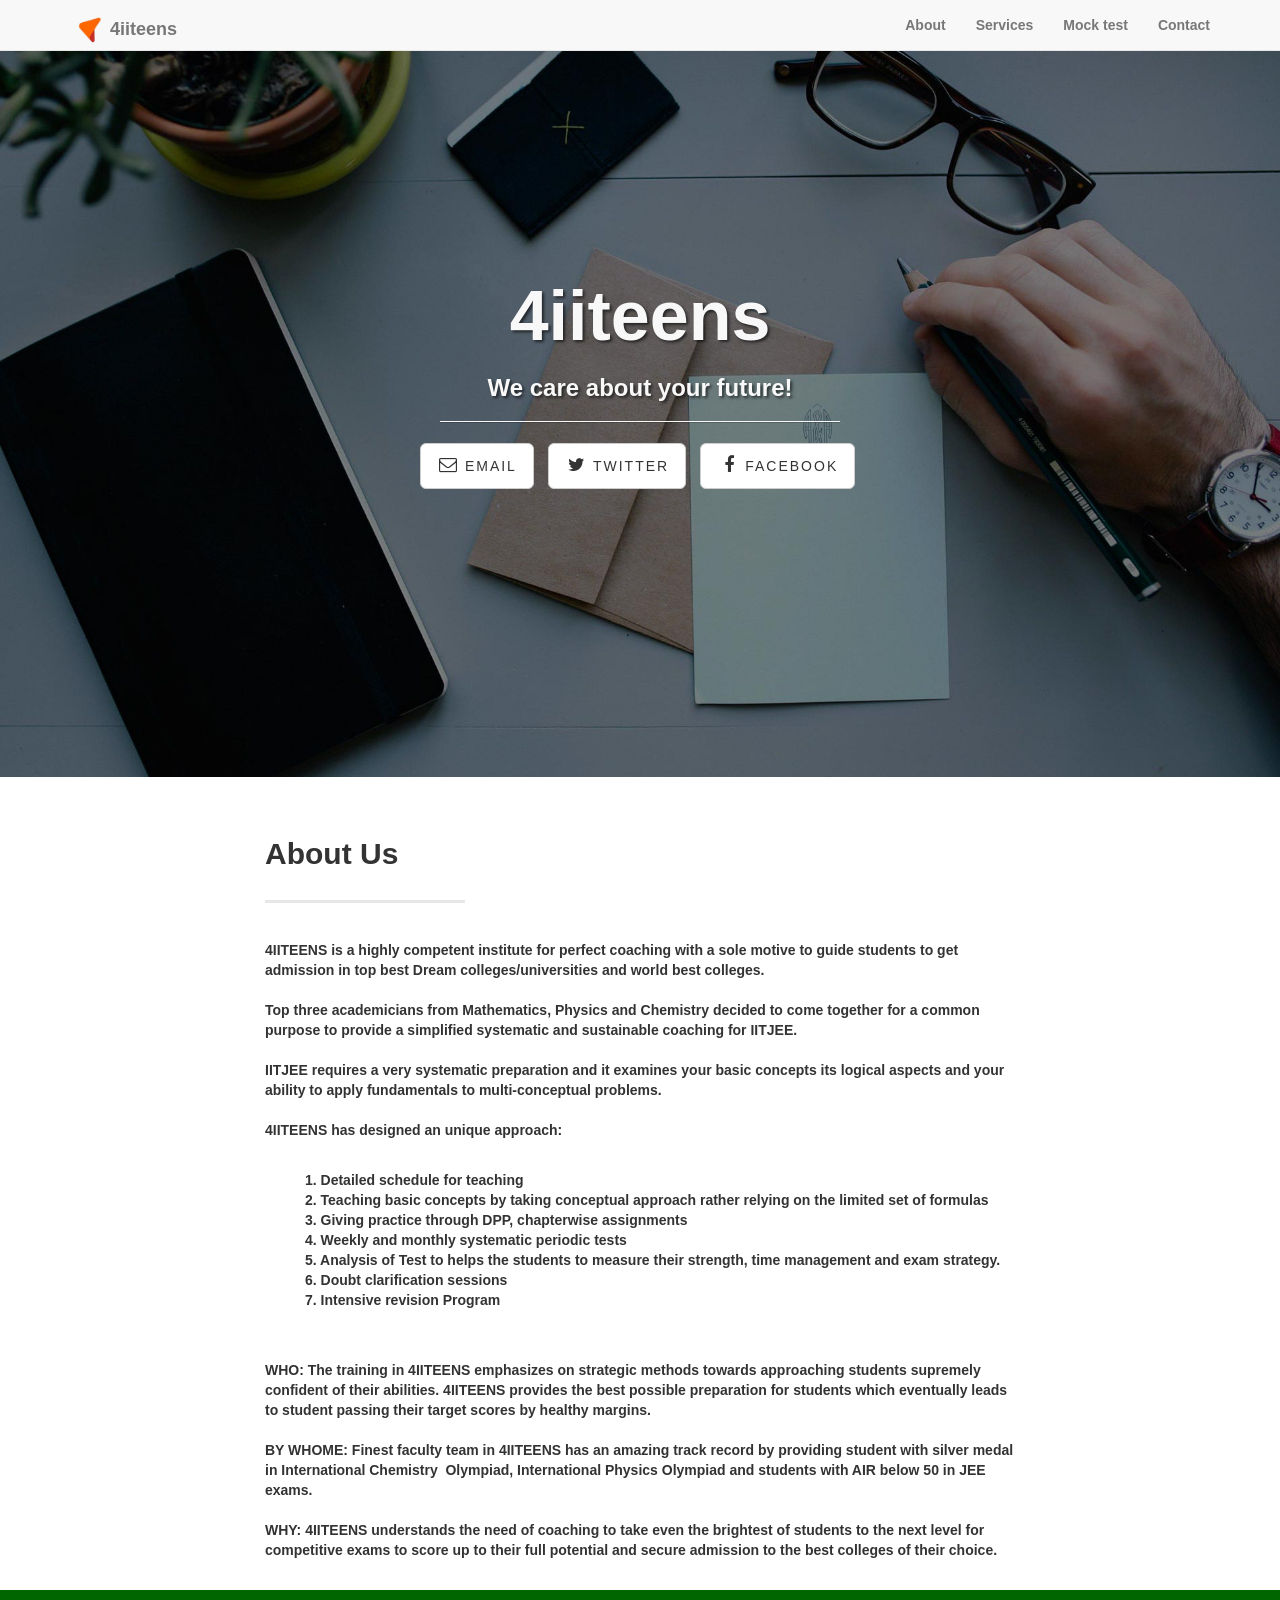
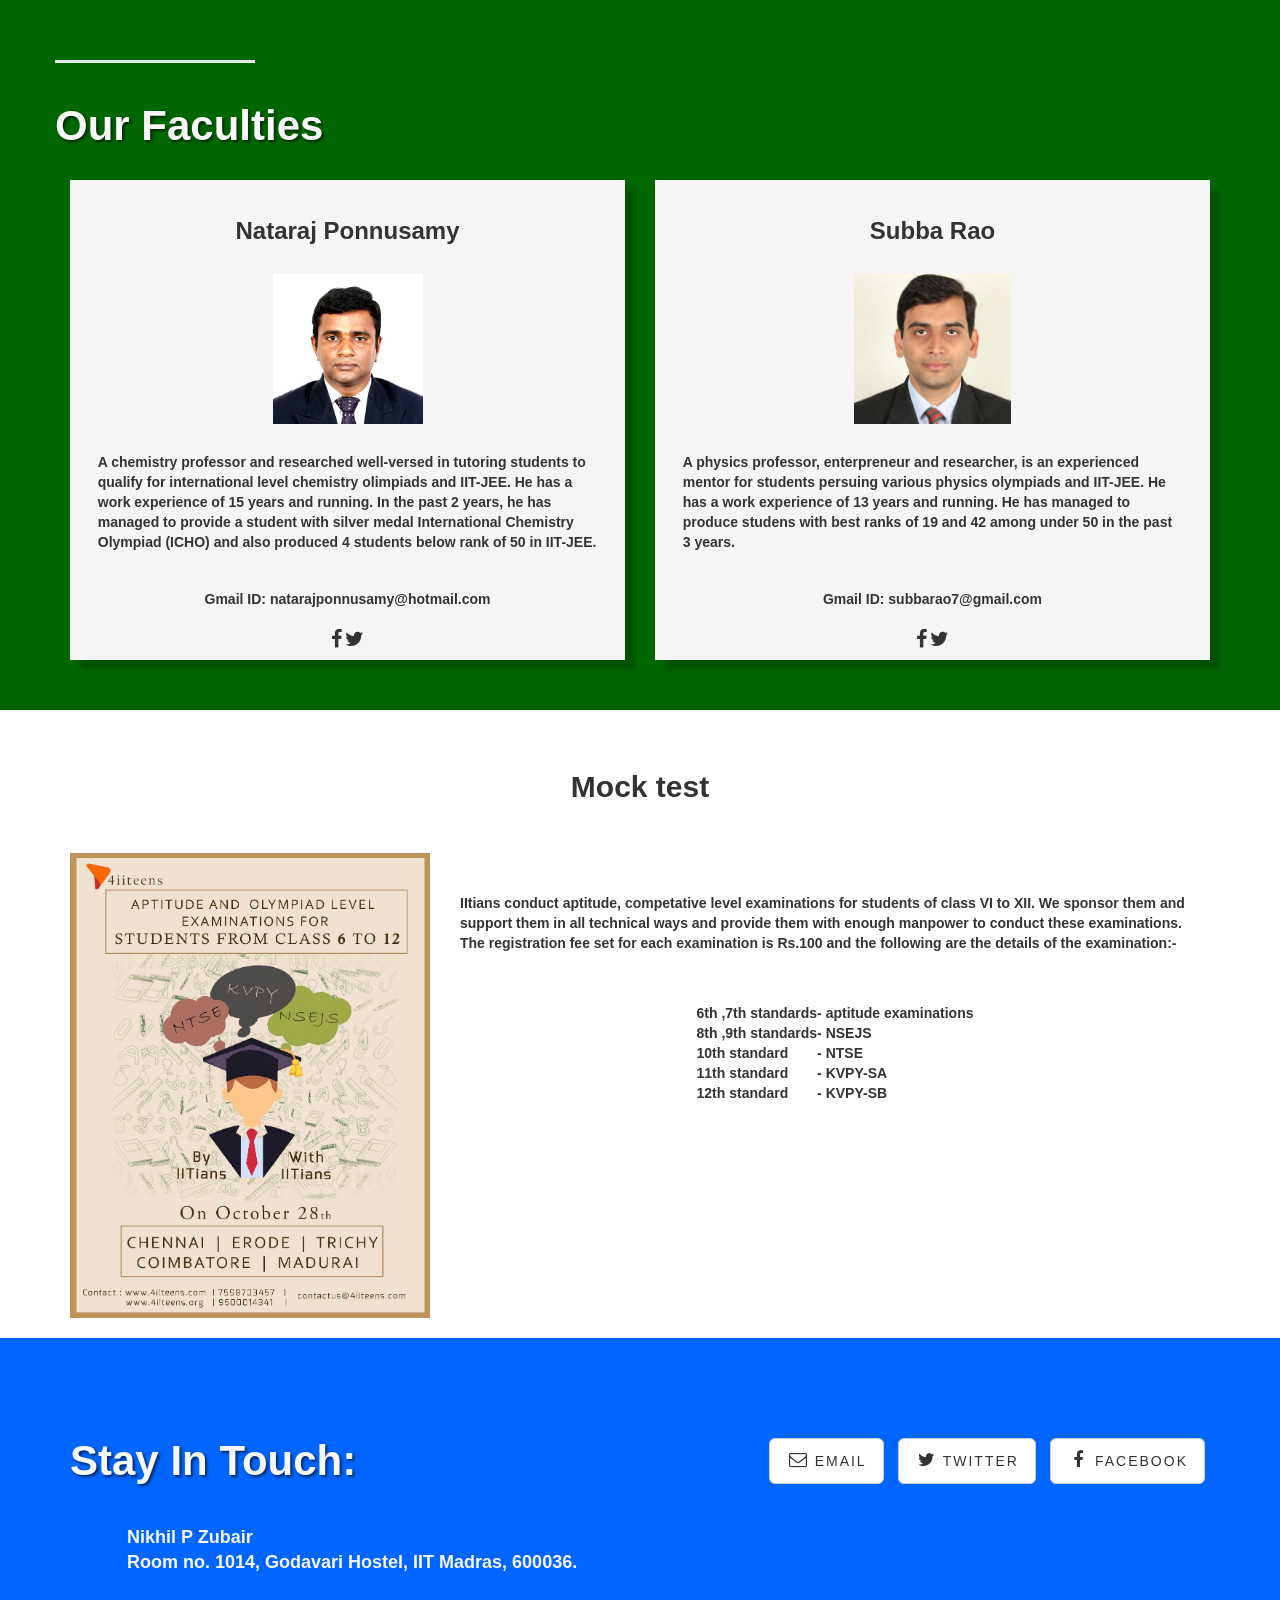
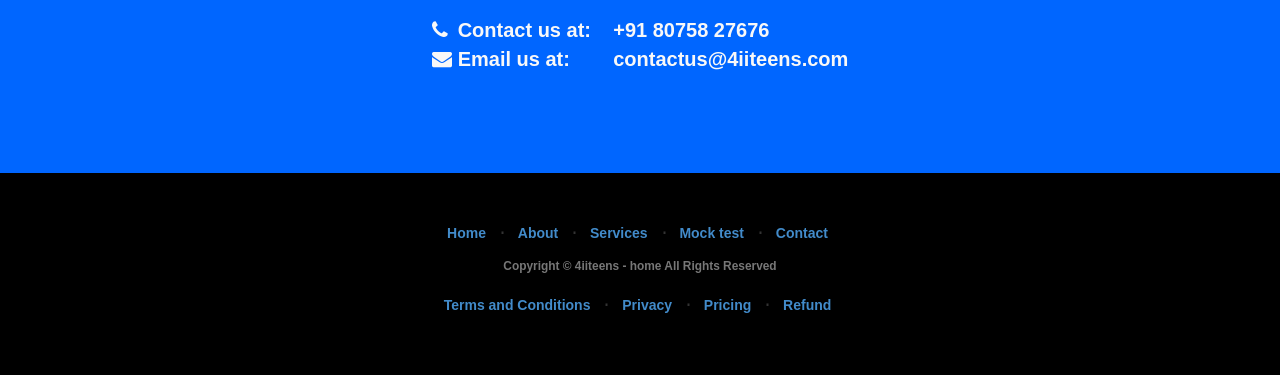
==== commit 61e2ef2a: "touch up" ====
--- a/index.html
+++ b/index.html
@@ -30,6 +30,16 @@
     <link href="/font-awesome-4.7.0/css/font-awesome.min.css" rel="stylesheet" type="text/css">
     <link href="//fonts.googleapis.com/css?family=Lato:300,400,700,300italic,400italic,700italic" rel="stylesheet" type="text/css">
 
+<script src="/js/jquery-1.11.0.js"></script>
+
+
+<script src="/js/jquery.easing.min.js"></script>
+
+
+<script src="/js/bootstrap.min.js"></script>
+
+
+<script src="js/landing-page.js"></script>
     
     
     
@@ -423,18 +433,6 @@
     </div>
 </footer>
 
-<script src="/js/jquery-1.11.0.js"></script>
-
-
-<script src="/js/jquery.easing.min.js"></script>
-
-
-<script src="/js/bootstrap.min.js"></script>
-
-
-<script src="js/landing-page.js"></script>
-
-
 
 </body>
 </html>
